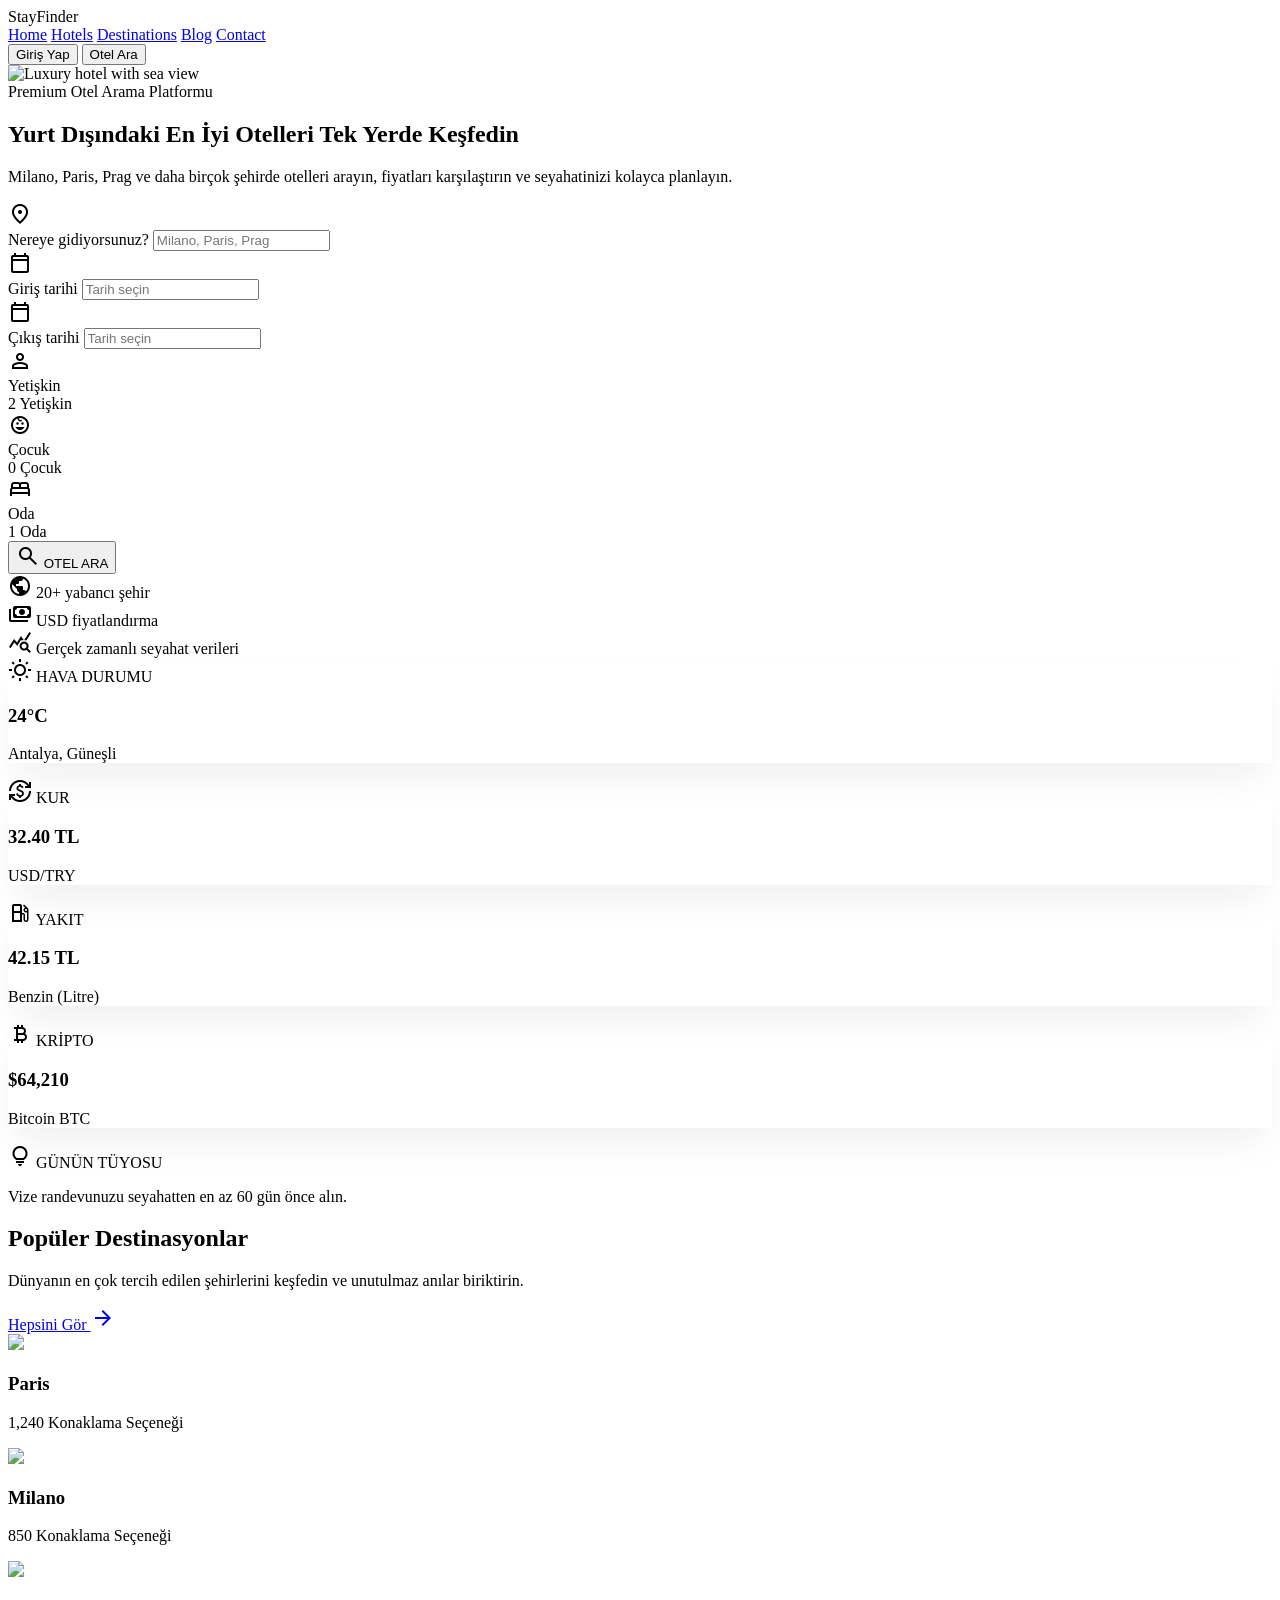
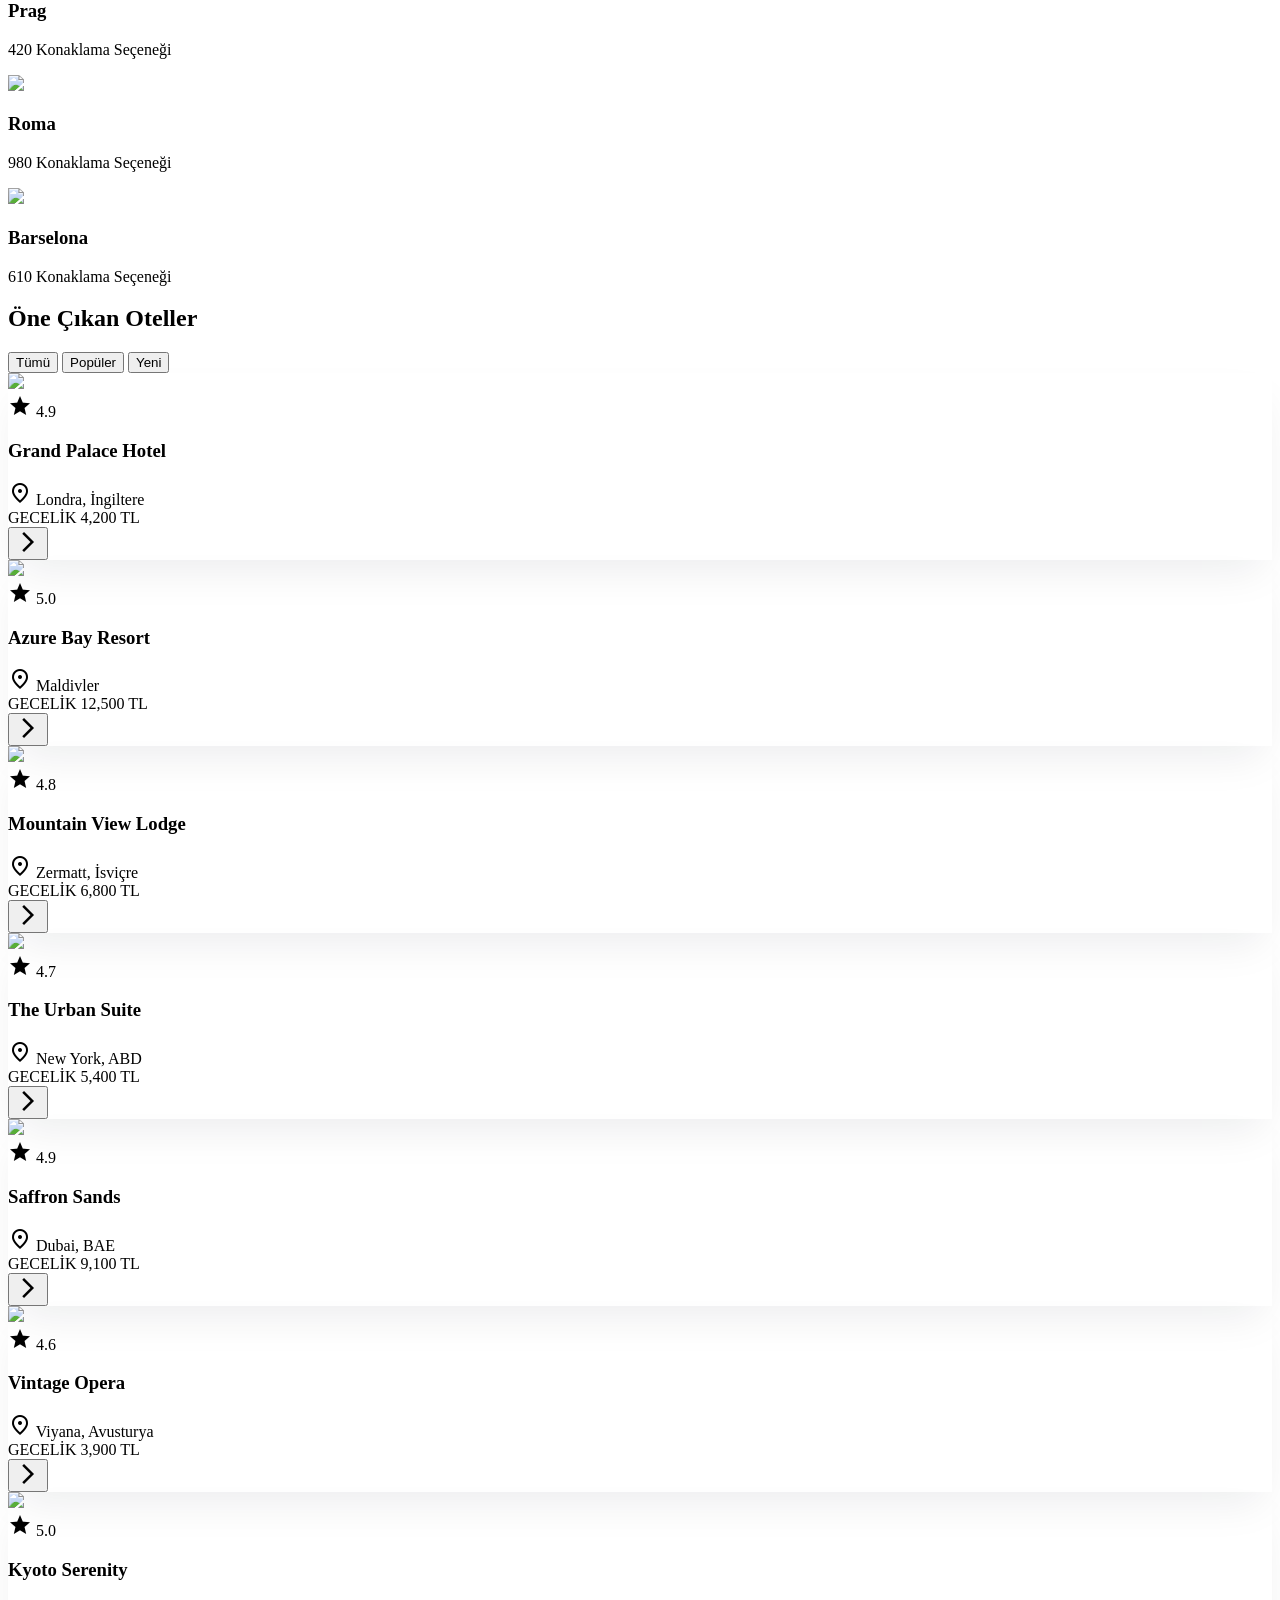
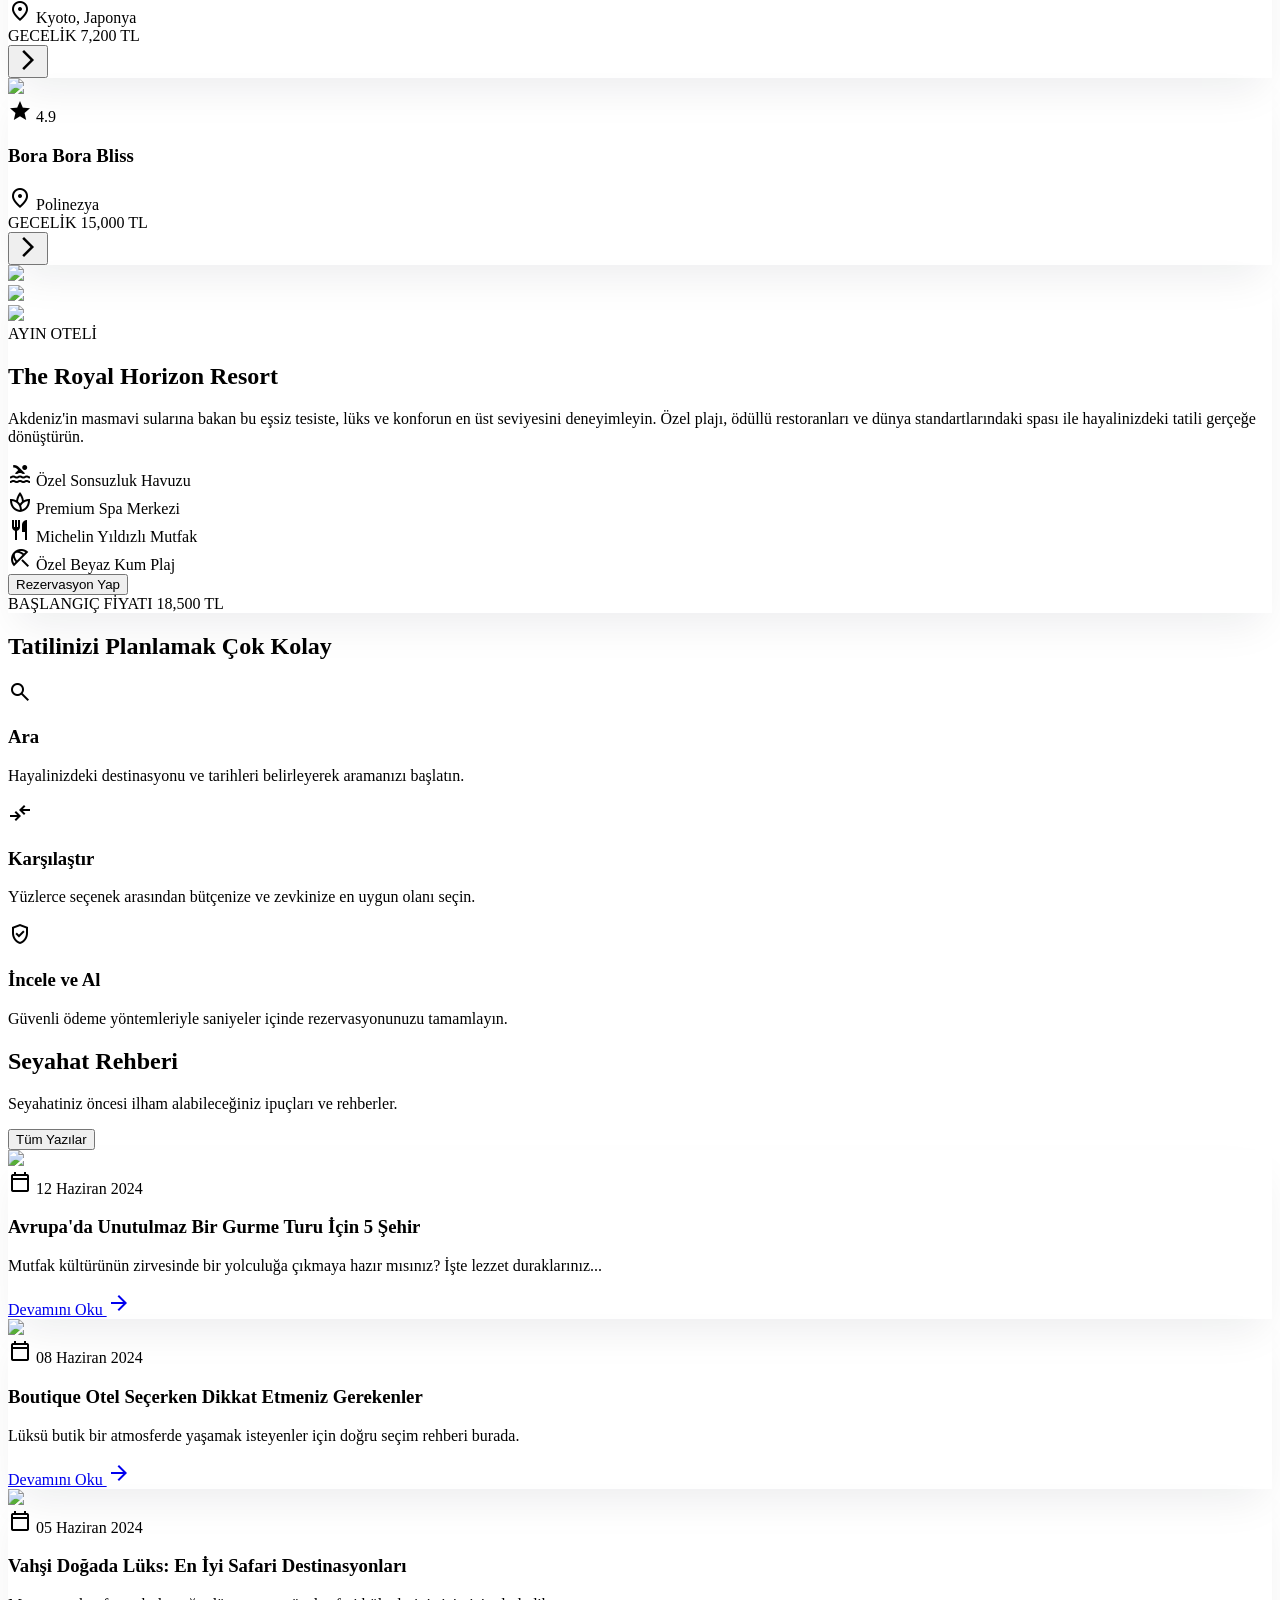
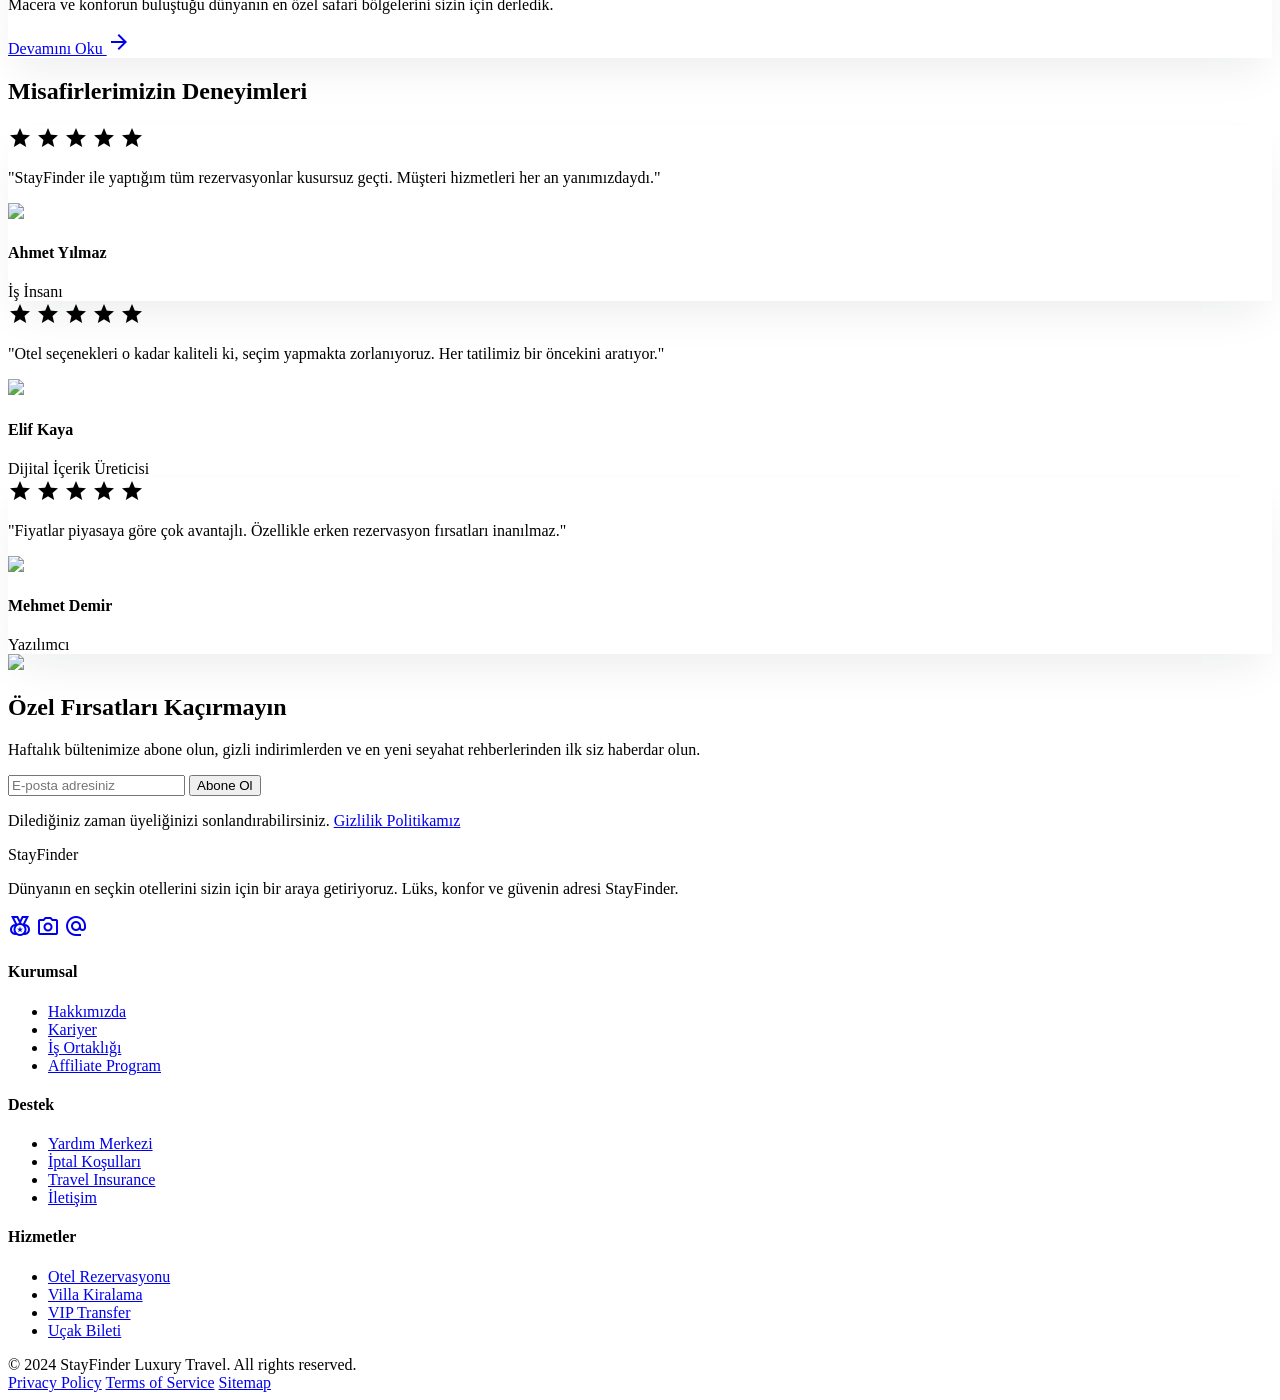
==== Travix/wwwroot/Thema/index.html @ 771cae57 "Otel Listeleme" ====
<!DOCTYPE html>

<html class="scroll-smooth" lang="tr"><head>
    <meta charset="utf-8"/>
    <meta content="width=device-width, initial-scale=1.0" name="viewport"/>
    <title>StayFinder | Lüks Seyahat ve Otel Rezervasyonu</title>
    <script src="https://cdn.tailwindcss.com?plugins=forms,container-queries"></script>
    <link href="https://fonts.googleapis.com/css2?family=Inter:wght@400;600;700&amp;family=Noto+Serif:wght@500;600;700&amp;display=swap" rel="stylesheet"/>
    <link href="https://fonts.googleapis.com/css2?family=Material+Symbols+Outlined:wght,FILL@100..700,0..1&amp;display=swap" rel="stylesheet"/>
    <link href="https://fonts.googleapis.com/css2?family=Material+Symbols+Outlined:wght,FILL@100..700,0..1&amp;display=swap" rel="stylesheet"/>
    <script id="tailwind-config">
        tailwind.config = {
            darkMode: "class",
            theme: {
                extend: {
                    "colors": {
                        "secondary-fixed-dim": "#ffb95f",
                        "on-error": "#ffffff",
                        "inverse-surface": "#303032",
                        "on-secondary-container": "#684000",
                        "tertiary-container": "#271901",
                        "on-primary-fixed": "#131b2e",
                        "on-error-container": "#93000a",
                        "surface-tint": "#565e74",
                        "on-primary-container": "#7c839b",
                        "on-secondary": "#ffffff",
                        "surface-container-high": "#eae7e9",
                        "secondary-container": "#fea619",
                        "secondary-fixed": "#ffddb8",
                        "inverse-primary": "#bec6e0",
                        "surface-container-lowest": "#ffffff",
                        "on-secondary-fixed": "#2a1700",
                        "on-tertiary-fixed-variant": "#574425",
                        "primary-container": "#131b2e",
                        "on-tertiary": "#ffffff",
                        "primary-fixed": "#dae2fd",
                        "on-tertiary-container": "#98805d",
                        "surface-bright": "#fcf8fa",
                        "secondary": "#855300",
                        "on-tertiary-fixed": "#271901",
                        "on-primary-fixed-variant": "#3f465c",
                        "background": "#fcf8fa",
                        "surface": "#fcf8fa",
                        "on-surface-variant": "#45464d",
                        "on-secondary-fixed-variant": "#653e00",
                        "on-background": "#1b1b1d",
                        "surface-container-low": "#f6f3f5",
                        "primary-fixed-dim": "#bec6e0",
                        "error": "#ba1a1a",
                        "surface-dim": "#dcd9db",
                        "outline-variant": "#c6c6cd",
                        "tertiary": "#000000",
                        "tertiary-fixed-dim": "#dec29a",
                        "surface-container": "#f0edef",
                        "error-container": "#ffdad6",
                        "surface-container-highest": "#e4e2e4",
                        "inverse-on-surface": "#f3f0f2",
                        "tertiary-fixed": "#fcdeb5",
                        "on-surface": "#1b1b1d",
                        "surface-variant": "#e4e2e4",
                        "primary": "#000000",
                        "outline": "#76777d",
                        "on-primary": "#ffffff"
                    },
                    "borderRadius": {
                        "DEFAULT": "0.25rem",
                        "lg": "0.5rem",
                        "xl": "0.75rem",
                        "full": "9999px"
                    },
                    "spacing": {
                        "xl": "80px",
                        "sm": "12px",
                        "lg": "48px",
                        "base": "8px",
                        "xs": "4px",
                        "gutter": "24px",
                        "md": "24px",
                        "container-max": "1280px"
                    },
                    "fontFamily": {
                        "body-md": ["Inter"],
                        "body-lg": ["Inter"],
                        "label-bold": ["Inter"],
                        "display-xl": ["Noto Serif"],
                        "body-sm": ["Inter"],
                        "headline-md": ["Noto Serif"],
                        "headline-lg": ["Noto Serif"]
                    }
                }
            }
        }
    </script>
    <style>
        .glass-panel {
            background: rgba(255, 255, 255, 0.75);
            backdrop-filter: blur(16px);
            border: 1px solid rgba(255, 255, 255, 0.3);
        }
        .hotel-card-shadow {
            box-shadow: 0 20px 40px -10px rgba(15, 23, 42, 0.08);
        }
        .hero-gradient {
            background: linear-gradient(to bottom, rgba(15, 23, 42, 0.6), rgba(15, 23, 42, 0.9));
        }
        .material-symbols-outlined {
            font-variation-settings: 'FILL' 0, 'wght' 400, 'GRAD' 0, 'opsz' 24;
        }
    </style>
</head>
<body class="bg-background font-body-md text-on-background">
<!-- 1. Header (Shared Component: TopNavBar) -->
<header class="fixed top-0 w-full z-50 border-b border-white/20 bg-white/70 backdrop-blur-md shadow-sm">
    <div class="max-w-7xl mx-auto px-8 flex justify-between items-center h-20">
        <div class="text-2xl font-bold tracking-tighter text-slate-900 font-display-xl">StayFinder</div>
        <nav class="hidden md:flex items-center space-x-8 font-noto-serif font-medium tracking-tight">
            <a class="text-slate-900 border-b-2 border-secondary pb-1 hover:text-secondary-container transition-colors" href="#">Home</a>
            <a class="text-slate-600 hover:text-secondary-container transition-colors" href="#">Hotels</a>
            <a class="text-slate-600 hover:text-secondary-container transition-colors" href="#">Destinations</a>
            <a class="text-slate-600 hover:text-secondary-container transition-colors" href="#">Blog</a>
            <a class="text-slate-600 hover:text-secondary-container transition-colors" href="#">Contact</a>
        </nav>
        <div class="flex items-center space-x-4">
            <button class="text-slate-900 font-label-bold px-4 py-2 hover:bg-slate-100 rounded-lg transition-colors">Giriş Yap</button>
            <button class="bg-primary text-on-primary px-6 py-3 rounded-lg font-label-bold scale-95 transition-transform duration-200 hover:scale-100">Otel Ara</button>
        </div>
    </div>
</header>
<!-- 2. Hero Section -->
<section class="relative min-h-[720px] w-full flex items-center pt-32 pb-20 overflow-hidden">
    <!-- Background with Gradient Overlay -->
    <div class="absolute inset-0 z-0">
        <img alt="Luxury hotel with sea view" class="w-full h-full object-cover" src="https://lh3.googleusercontent.com/aida-public/[base64]"/>
        <div class="absolute inset-0 bg-gradient-to-r from-black/60 via-black/40 to-transparent"></div>
    </div>
    <div class="relative z-10 max-w-7xl mx-auto px-8 w-full">
        <div class="max-w-3xl text-left">
            <!-- Top Tag -->
            <span class="inline-block bg-secondary-container/90 text-white px-4 py-1.5 rounded-full text-xs font-label-bold uppercase tracking-wider mb-6 backdrop-blur-sm">
                Premium Otel Arama Platformu
            </span>
            <!-- Main Heading -->
            <h1 class="font-display-xl text-white text-5xl md:text-7xl mb-6 leading-tight font-bold">
                Yurt Dışındaki En İyi Otelleri Tek Yerde Keşfedin
            </h1>
            <!-- Subtitle -->
            <p class="text-body-lg text-slate-100 mb-12 max-w-2xl leading-relaxed">
                Milano, Paris, Prag ve daha birçok şehirde otelleri arayın, fiyatları karşılaştırın ve seyahatinizi kolayca planlayın.
            </p>
            <!-- Redesigned Search Bar -->
            <div class="w-full max-w-[1040px] bg-white rounded-[24px] shadow-lg p-6 mb-8">
                <!-- Row 1 -->
                <div class="grid grid-cols-1 md:grid-cols-3 gap-4 mb-4">
                    <div class="flex items-center p-4 bg-slate-50 rounded-2xl border border-slate-100">
                        <span class="material-symbols-outlined text-slate-400 mr-3">location_on</span>
                        <div class="flex-1">
                            <label class="block text-[10px] uppercase tracking-widest text-slate-500 font-bold mb-1">Nereye gidiyorsunuz?</label>
                            <input class="w-full bg-transparent border-none p-0 text-slate-900 font-semibold focus:ring-0 placeholder:text-slate-400 text-sm" placeholder="Milano, Paris, Prag" type="text"/>
                        </div>
                    </div>
                    <div class="flex items-center p-4 bg-slate-50 rounded-2xl border border-slate-100">
                        <span class="material-symbols-outlined text-slate-400 mr-3">calendar_today</span>
                        <div class="flex-1">
                            <label class="block text-[10px] uppercase tracking-widest text-slate-500 font-bold mb-1">Giriş tarihi</label>
                            <input class="w-full bg-transparent border-none p-0 text-slate-900 font-semibold focus:ring-0 placeholder:text-slate-400 text-sm" placeholder="Tarih seçin" type="text"/>
                        </div>
                    </div>
                    <div class="flex items-center p-4 bg-slate-50 rounded-2xl border border-slate-100">
                        <span class="material-symbols-outlined text-slate-400 mr-3">calendar_today</span>
                        <div class="flex-1">
                            <label class="block text-[10px] uppercase tracking-widest text-slate-500 font-bold mb-1">Çıkış tarihi</label>
                            <input class="w-full bg-transparent border-none p-0 text-slate-900 font-semibold focus:ring-0 placeholder:text-slate-400 text-sm" placeholder="Tarih seçin" type="text"/>
                        </div>
                    </div>
                </div>
                <!-- Row 2 -->
                <div class="grid grid-cols-1 sm:grid-cols-2 md:grid-cols-4 gap-4">
                    <div class="flex items-center p-4 bg-slate-50 rounded-2xl border border-slate-100">
                        <span class="material-symbols-outlined text-slate-400 mr-3">person</span>
                        <div class="flex-1">
                            <label class="block text-[10px] uppercase tracking-widest text-slate-500 font-bold mb-1">Yetişkin</label>
                            <div class="text-slate-900 font-semibold text-sm">2 Yetişkin</div>
                        </div>
                    </div>
                    <div class="flex items-center p-4 bg-slate-50 rounded-2xl border border-slate-100">
                        <span class="material-symbols-outlined text-slate-400 mr-3">child_care</span>
                        <div class="flex-1">
                            <label class="block text-[10px] uppercase tracking-widest text-slate-500 font-bold mb-1">Çocuk</label>
                            <div class="text-slate-900 font-semibold text-sm">0 Çocuk</div>
                        </div>
                    </div>
                    <div class="flex items-center p-4 bg-slate-50 rounded-2xl border border-slate-100">
                        <span class="material-symbols-outlined text-slate-400 mr-3">bed</span>
                        <div class="flex-1">
                            <label class="block text-[10px] uppercase tracking-widest text-slate-500 font-bold mb-1">Oda</label>
                            <div class="text-slate-900 font-semibold text-sm">1 Oda</div>
                        </div>
                    </div>
                    <button class="bg-secondary-container text-white p-4 rounded-2xl font-bold hover:bg-secondary transition-all flex items-center justify-center shadow-md h-full">
                        <span class="material-symbols-outlined mr-2">search</span>
                        OTEL ARA
                    </button>
                </div>
            </div>
            <!-- Trust Elements -->
            <div class="flex flex-wrap gap-8">
                <div class="flex items-center text-white/90">
                    <span class="material-symbols-outlined text-secondary-container mr-2 text-xl">public</span>
                    <span class="text-sm font-medium">20+ yabancı şehir</span>
                </div>
                <div class="flex items-center text-white/90">
                    <span class="material-symbols-outlined text-secondary-container mr-2 text-xl">payments</span>
                    <span class="text-sm font-medium">USD fiyatlandırma</span>
                </div>
                <div class="flex items-center text-white/90">
                    <span class="material-symbols-outlined text-secondary-container mr-2 text-xl">query_stats</span>
                    <span class="text-sm font-medium">Gerçek zamanlı seyahat verileri</span>
                </div>
            </div>
        </div>
    </div>
</section>
<!-- 3. Canlı Seyahat Paneli -->
<section class="py-lg max-w-7xl mx-auto px-8">
    <div class="grid grid-cols-1 md:grid-cols-5 gap-gutter">
        <!-- Weather -->
        <div class="bg-white p-6 rounded-2xl hotel-card-shadow flex flex-col justify-between border border-slate-100">
            <div class="flex justify-between items-start">
                <span class="material-symbols-outlined text-secondary-container text-3xl">wb_sunny</span>
                <span class="text-xs font-bold text-slate-400">HAVA DURUMU</span>
            </div>
            <div>
                <h3 class="text-headline-md font-headline-md mt-4">24°C</h3>
                <p class="text-body-sm text-slate-600">Antalya, Güneşli</p>
            </div>
        </div>
        <!-- Currency -->
        <div class="bg-white p-6 rounded-2xl hotel-card-shadow flex flex-col justify-between border border-slate-100">
            <div class="flex justify-between items-start">
                <span class="material-symbols-outlined text-green-500 text-3xl">currency_exchange</span>
                <span class="text-xs font-bold text-slate-400">KUR</span>
            </div>
            <div>
                <h3 class="text-headline-md font-headline-md mt-4">32.40 TL</h3>
                <p class="text-body-sm text-slate-600">USD/TRY</p>
            </div>
        </div>
        <!-- Fuel -->
        <div class="bg-white p-6 rounded-2xl hotel-card-shadow flex flex-col justify-between border border-slate-100">
            <div class="flex justify-between items-start">
                <span class="material-symbols-outlined text-red-400 text-3xl">local_gas_station</span>
                <span class="text-xs font-bold text-slate-400">YAKIT</span>
            </div>
            <div>
                <h3 class="text-headline-md font-headline-md mt-4">42.15 TL</h3>
                <p class="text-body-sm text-slate-600">Benzin (Litre)</p>
            </div>
        </div>
        <!-- Crypto -->
        <div class="bg-white p-6 rounded-2xl hotel-card-shadow flex flex-col justify-between border border-slate-100">
            <div class="flex justify-between items-start">
                <span class="material-symbols-outlined text-amber-500 text-3xl" style="font-variation-settings: 'FILL' 1;">currency_bitcoin</span>
                <span class="text-xs font-bold text-slate-400">KRİPTO</span>
            </div>
            <div>
                <h3 class="text-headline-md font-headline-md mt-4">$64,210</h3>
                <p class="text-body-sm text-slate-600">Bitcoin BTC</p>
            </div>
        </div>
        <!-- Travel Tip -->
        <div class="bg-primary text-white p-6 rounded-2xl shadow-xl flex flex-col justify-between">
            <div class="flex justify-between items-start">
                <span class="material-symbols-outlined text-secondary-container text-3xl">lightbulb</span>
                <span class="text-xs font-bold text-slate-400">GÜNÜN TÜYOSU</span>
            </div>
            <p class="text-body-sm font-medium mt-4">Vize randevunuzu seyahatten en az 60 gün önce alın.</p>
        </div>
    </div>
</section>
<!-- 4. Popüler Destinasyonlar (Bento Grid Style) -->
<section class="py-xl max-w-7xl mx-auto px-8">
    <div class="flex justify-between items-end mb-lg">
        <div>
            <h2 class="text-headline-lg font-headline-lg text-slate-900">Popüler Destinasyonlar</h2>
            <p class="text-body-lg text-slate-500 max-w-xl mt-4">Dünyanın en çok tercih edilen şehirlerini keşfedin ve unutulmaz anılar biriktirin.</p>
        </div>
        <a class="text-secondary-container font-label-bold flex items-center group" href="#">
            Hepsini Gör <span class="material-symbols-outlined ml-1 group-hover:translate-x-1 transition-transform">arrow_forward</span>
        </a>
    </div>
    <div class="grid grid-cols-1 md:grid-cols-3 gap-gutter h-[600px]">
        <div class="md:col-span-2 relative rounded-3xl overflow-hidden group">
            <img class="w-full h-full object-cover transition-transform duration-700 group-hover:scale-110" data-alt="The Eiffel Tower in Paris at dawn, surrounded by elegant Haussmann architecture and a clear blue sky. The lighting is soft and ethereal, emphasizing the city's romantic charm. A minimalist and clean visual style with high-end Parisian aesthetics." src="https://lh3.googleusercontent.com/aida-public/[base64]"/>
            <div class="absolute inset-0 bg-gradient-to-t from-black/80 to-transparent"></div>
            <div class="absolute bottom-8 left-8 text-white">
                <h3 class="text-headline-md font-headline-md">Paris</h3>
                <p class="text-body-sm opacity-80">1,240 Konaklama Seçeneği</p>
            </div>
        </div>
        <div class="relative rounded-3xl overflow-hidden group">
            <img class="w-full h-full object-cover transition-transform duration-700 group-hover:scale-110" data-alt="Milan's Duomo di Milano square with high-fashion shoppers and classic Italian architecture. The mood is vibrant and sophisticated, reflecting European luxury. Clear daylight with sharp shadows and a clean, high-contrast aesthetic." src="https://lh3.googleusercontent.com/aida-public/[base64]"/>
            <div class="absolute inset-0 bg-gradient-to-t from-black/80 to-transparent"></div>
            <div class="absolute bottom-8 left-8 text-white">
                <h3 class="text-headline-md font-headline-md">Milano</h3>
                <p class="text-body-sm opacity-80">850 Konaklama Seçeneği</p>
            </div>
        </div>
        <div class="relative rounded-3xl overflow-hidden group">
            <img class="w-full h-full object-cover transition-transform duration-700 group-hover:scale-110" data-alt="Scenic Prague skyline with its historic bridges over the river at dusk. The city is illuminated with warm orange streetlights against a deep twilight blue sky. A magical and historical atmosphere with a premium travel photography look." src="https://lh3.googleusercontent.com/aida-public/[base64]"/>
            <div class="absolute inset-0 bg-gradient-to-t from-black/80 to-transparent"></div>
            <div class="absolute bottom-8 left-8 text-white">
                <h3 class="text-headline-md font-headline-md">Prag</h3>
                <p class="text-body-sm opacity-80">420 Konaklama Seçeneği</p>
            </div>
        </div>
        <div class="relative rounded-3xl overflow-hidden group">
            <img class="w-full h-full object-cover transition-transform duration-700 group-hover:scale-110" data-alt="The Colosseum in Rome during a sunny afternoon, with vintage vespas in the foreground. A bright, warm, and historical setting that captures the essence of an Italian summer. The style is professional, high-end travel journalism." src="https://lh3.googleusercontent.com/aida-public/[base64]"/>
            <div class="absolute inset-0 bg-gradient-to-t from-black/80 to-transparent"></div>
            <div class="absolute bottom-8 left-8 text-white">
                <h3 class="text-headline-md font-headline-md">Roma</h3>
                <p class="text-body-sm opacity-80">980 Konaklama Seçeneği</p>
            </div>
        </div>
        <div class="relative rounded-3xl overflow-hidden group">
            <img class="w-full h-full object-cover transition-transform duration-700 group-hover:scale-110" data-alt="The vibrant streets of Barcelona with Sagrada Familia in the distance. The scene is full of Mediterranean light and architectural detail. Modern SaaS travel UI aesthetic with bright colors and clean lines." src="https://lh3.googleusercontent.com/aida-public/[base64]"/>
            <div class="absolute inset-0 bg-gradient-to-t from-black/80 to-transparent"></div>
            <div class="absolute bottom-8 left-8 text-white">
                <h3 class="text-headline-md font-headline-md">Barselona</h3>
                <p class="text-body-sm opacity-80">610 Konaklama Seçeneği</p>
            </div>
        </div>
    </div>
</section>
<!-- 5. Öne Çıkan Oteller -->
<section class="py-xl bg-surface-container-low">
    <div class="max-w-7xl mx-auto px-8">
        <div class="text-center mb-lg">
            <h2 class="text-headline-lg font-headline-lg text-slate-900">Öne Çıkan Oteller</h2>
            <div class="flex justify-center mt-6 space-x-2">
                <button class="px-6 py-2 rounded-full bg-primary text-white font-label-bold">Tümü</button>
                <button class="px-6 py-2 rounded-full bg-white text-slate-600 font-label-bold hover:bg-slate-50 transition-colors">Popüler</button>
                <button class="px-6 py-2 rounded-full bg-white text-slate-600 font-label-bold hover:bg-slate-50 transition-colors">Yeni</button>
            </div>
        </div>
        <div class="grid grid-cols-1 md:grid-cols-4 gap-gutter">
            <!-- Hotel Card 1-8 logic -->
            <script>
                const hotelData = [
                    { name: "Grand Palace Hotel", location: "Londra, İngiltere", price: "4,200 TL", rating: "4.9", img: "https://images.unsplash.com/photo-1566073771259-6a8506099945?auto=format&fit=crop&q=80&w=800" },
                    { name: "Azure Bay Resort", location: "Maldivler", price: "12,500 TL", rating: "5.0", img: "https://images.unsplash.com/photo-1540541338287-41700207dee6?auto=format&fit=crop&q=80&w=800" },
                    { name: "Mountain View Lodge", location: "Zermatt, İsviçre", price: "6,800 TL", rating: "4.8", img: "https://images.unsplash.com/photo-1502784444187-359ac186c5bb?auto=format&fit=crop&q=80&w=800" },
                    { name: "The Urban Suite", location: "New York, ABD", price: "5,400 TL", rating: "4.7", img: "https://images.unsplash.com/photo-1582719478250-c89cae4dc85b?auto=format&fit=crop&q=80&w=800" },
                    { name: "Saffron Sands", location: "Dubai, BAE", price: "9,100 TL", rating: "4.9", img: "https://images.unsplash.com/photo-1596436805366-505963e0094b?auto=format&fit=crop&q=80&w=800" },
                    { name: "Vintage Opera", location: "Viyana, Avusturya", price: "3,900 TL", rating: "4.6", img: "https://images.unsplash.com/photo-1551882547-ff43c638f614?auto=format&fit=crop&q=80&w=800" },
                    { name: "Kyoto Serenity", location: "Kyoto, Japonya", price: "7,200 TL", rating: "5.0", img: "https://images.unsplash.com/photo-1493976040374-85c8e12f0c0e?auto=format&fit=crop&q=80&w=800" },
                    { name: "Bora Bora Bliss", location: "Polinezya", price: "15,000 TL", rating: "4.9", img: "https://images.unsplash.com/photo-1506929199175-6093399a914a?auto=format&fit=crop&q=80&w=800" }
                ];

                hotelData.forEach(hotel => {
                    document.write(`
                            <div class="bg-white rounded-2xl overflow-hidden hotel-card-shadow group border border-slate-100 flex flex-col h-full">
                                <div class="relative h-64 overflow-hidden">
                                    <img src="${hotel.img}" class="w-full h-full object-cover transition-transform duration-500 group-hover:scale-105" data-alt="A luxurious hotel exterior or room with a sophisticated design, warm lighting, and a serene mood. The image reflects high-end hospitality with elegant textures and a modern yet classic aesthetic. Colors are centered around navy, gold, and cream." />
                                    <div class="absolute top-4 right-4 bg-white/90 backdrop-blur px-3 py-1 rounded-full text-xs font-bold flex items-center shadow-sm">
                                        <span class="material-symbols-outlined text-secondary-container text-sm mr-1" style="font-variation-settings: 'FILL' 1;">star</span>
                                        ${hotel.rating}
                                    </div>
                                </div>
                                <div class="p-6 flex flex-col flex-grow">
                                    <h3 class="text-headline-md font-headline-md text-slate-900 mb-1">${hotel.name}</h3>
                                    <div class="flex items-center text-slate-500 text-body-sm mb-4">
                                        <span class="material-symbols-outlined text-sm mr-1">location_on</span>
                                        ${hotel.location}
                                    </div>
                                    <div class="mt-auto pt-4 border-t border-slate-100 flex justify-between items-center">
                                        <div>
                                            <span class="text-xs font-bold text-slate-400 block uppercase tracking-tight">GECELİK</span>
                                            <span class="text-headline-md font-headline-md text-secondary">${hotel.price}</span>
                                        </div>
                                        <button class="bg-primary text-white p-3 rounded-xl hover:bg-slate-800 transition-colors">
                                            <span class="material-symbols-outlined">arrow_forward_ios</span>
                                        </button>
                                    </div>
                                </div>
                            </div>
                        `);
                });
            </script>
        </div>
    </div>
</section>
<!-- 6. Otel Detay Önizleme (Split Section) -->
<section class="py-xl max-w-7xl mx-auto px-8">
    <div class="bg-white rounded-[40px] overflow-hidden flex flex-col md:flex-row hotel-card-shadow min-h-[600px] border border-slate-100">
        <div class="md:w-1/2 relative">
            <img class="w-full h-full object-cover" data-alt="Large-scale image of The Royal Horizon Resort highlighting its majestic architecture and stunning landscape. The lighting is dramatic, showcasing the resort's premium features against a beautiful natural backdrop. Elegant and inspiring travel photography." src="https://lh3.googleusercontent.com/aida-public/[base64]"/>
            <div class="absolute inset-0 bg-black/20"></div>
            <div class="absolute bottom-8 left-8 flex space-x-4">
                <div class="w-20 h-20 rounded-2xl border-2 border-white overflow-hidden shadow-lg">
                    <img class="w-full h-full object-cover" data-alt="Close up detail of a luxury hotel suite with premium bedding and elegant interior design." src="https://lh3.googleusercontent.com/aida-public/[base64]"/>
                </div>
                <div class="w-20 h-20 rounded-2xl border-2 border-white overflow-hidden shadow-lg">
                    <img class="w-full h-full object-cover" data-alt="Luxury hotel spa interior with soft lighting and high-end relaxation amenities." src="https://lh3.googleusercontent.com/aida-public/[base64]"/>
                </div>
            </div>
        </div>
        <div class="md:w-1/2 p-lg flex flex-col justify-center">
            <span class="inline-block bg-secondary-fixed text-secondary font-label-bold px-4 py-1 rounded-full text-xs mb-6 w-fit uppercase">AYIN OTELİ</span>
            <h2 class="text-display-xl font-display-xl text-slate-900 mb-6">The Royal Horizon Resort</h2>
            <p class="text-body-lg text-slate-600 mb-8 leading-relaxed">
                Akdeniz'in masmavi sularına bakan bu eşsiz tesiste, lüks ve konforun en üst seviyesini deneyimleyin. Özel plajı, ödüllü restoranları ve dünya standartlarındaki spası ile hayalinizdeki tatili gerçeğe dönüştürün.
            </p>
            <div class="grid grid-cols-2 gap-6 mb-10">
                <div class="flex items-center space-x-3">
                    <span class="material-symbols-outlined text-secondary-container">pool</span>
                    <span class="text-body-md font-semibold">Özel Sonsuzluk Havuzu</span>
                </div>
                <div class="flex items-center space-x-3">
                    <span class="material-symbols-outlined text-secondary-container">spa</span>
                    <span class="text-body-md font-semibold">Premium Spa Merkezi</span>
                </div>
                <div class="flex items-center space-x-3">
                    <span class="material-symbols-outlined text-secondary-container">restaurant</span>
                    <span class="text-body-md font-semibold">Michelin Yıldızlı Mutfak</span>
                </div>
                <div class="flex items-center space-x-3">
                    <span class="material-symbols-outlined text-secondary-container">beach_access</span>
                    <span class="text-body-md font-semibold">Özel Beyaz Kum Plaj</span>
                </div>
            </div>
            <div class="flex items-center space-x-6">
                <button class="bg-primary text-white px-10 py-5 rounded-2xl font-label-bold hover:scale-105 transition-all shadow-xl">Rezervasyon Yap</button>
                <div class="text-slate-900">
                    <span class="block text-xs font-bold text-slate-400 uppercase">BAŞLANGIÇ FİYATI</span>
                    <span class="text-headline-lg font-headline-lg">18,500 TL</span>
                </div>
            </div>
        </div>
    </div>
</section>
<!-- 7. Nasıl Çalışır -->
<section class="py-xl bg-white">
    <div class="max-w-7xl mx-auto px-8 text-center">
        <h2 class="text-headline-lg font-headline-lg text-slate-900 mb-lg">Tatilinizi Planlamak Çok Kolay</h2>
        <div class="grid grid-cols-1 md:grid-cols-3 gap-16 relative">
            <!-- Connector lines for desktop -->
            <div class="hidden md:block absolute top-1/3 left-1/4 right-1/4 h-px border-t-2 border-dashed border-slate-200 -z-0"></div>
            <div class="relative z-10 flex flex-col items-center">
                <div class="w-24 h-24 bg-surface-container-high rounded-[32px] flex items-center justify-center mb-8 shadow-inner">
                    <span class="material-symbols-outlined text-primary text-4xl">search</span>
                </div>
                <h3 class="text-headline-md font-headline-md mb-4">Ara</h3>
                <p class="text-body-md text-slate-500">Hayalinizdeki destinasyonu ve tarihleri belirleyerek aramanızı başlatın.</p>
            </div>
            <div class="relative z-10 flex flex-col items-center">
                <div class="w-24 h-24 bg-secondary-container rounded-[32px] flex items-center justify-center mb-8 shadow-xl">
                    <span class="material-symbols-outlined text-white text-4xl">compare_arrows</span>
                </div>
                <h3 class="text-headline-md font-headline-md mb-4">Karşılaştır</h3>
                <p class="text-body-md text-slate-500">Yüzlerce seçenek arasından bütçenize ve zevkinize en uygun olanı seçin.</p>
            </div>
            <div class="relative z-10 flex flex-col items-center">
                <div class="w-24 h-24 bg-surface-container-high rounded-[32px] flex items-center justify-center mb-8 shadow-inner">
                    <span class="material-symbols-outlined text-primary text-4xl">verified_user</span>
                </div>
                <h3 class="text-headline-md font-headline-md mb-4">İncele ve Al</h3>
                <p class="text-body-md text-slate-500">Güvenli ödeme yöntemleriyle saniyeler içinde rezervasyonunuzu tamamlayın.</p>
            </div>
        </div>
    </div>
</section>
<!-- 8. Blog -->
<section class="py-xl bg-surface-container-low">
    <div class="max-w-7xl mx-auto px-8">
        <div class="flex justify-between items-end mb-lg">
            <div>
                <h2 class="text-headline-lg font-headline-lg text-slate-900">Seyahat Rehberi</h2>
                <p class="text-body-lg text-slate-500 mt-2">Seyahatiniz öncesi ilham alabileceğiniz ipuçları ve rehberler.</p>
            </div>
            <button class="bg-white text-primary font-label-bold px-6 py-3 rounded-xl border border-slate-200 hover:bg-slate-50 transition-colors">Tüm Yazılar</button>
        </div>
        <div class="grid grid-cols-1 md:grid-cols-3 gap-gutter">
            <article class="bg-white rounded-3xl overflow-hidden hotel-card-shadow group">
                <div class="h-64 overflow-hidden">
                    <img class="w-full h-full object-cover transition-transform duration-700 group-hover:scale-105" data-alt="A detailed flat lay of travel essentials: a vintage camera, a physical map of Italy, high-end sunglasses, and a travel journal. The composition is clean and minimalist, set against a light background with soft, natural light." src="https://lh3.googleusercontent.com/aida-public/[base64]"/>
                </div>
                <div class="p-8">
                    <div class="flex items-center text-xs font-bold text-secondary-container mb-4 uppercase tracking-widest">
                        <span class="material-symbols-outlined text-sm mr-2">calendar_today</span> 12 Haziran 2024
                    </div>
                    <h3 class="text-headline-md font-headline-md mb-4 leading-tight group-hover:text-secondary-container transition-colors">Avrupa'da Unutulmaz Bir Gurme Turu İçin 5 Şehir</h3>
                    <p class="text-body-sm text-slate-500 mb-6 line-clamp-3">Mutfak kültürünün zirvesinde bir yolculuğa çıkmaya hazır mısınız? İşte lezzet duraklarınız...</p>
                    <a class="font-label-bold text-primary flex items-center" href="#">Devamını Oku <span class="material-symbols-outlined ml-1 text-sm">arrow_forward</span></a>
                </div>
            </article>
            <article class="bg-white rounded-3xl overflow-hidden hotel-card-shadow group">
                <div class="h-64 overflow-hidden">
                    <img class="w-full h-full object-cover transition-transform duration-700 group-hover:scale-105" data-alt="A minimalist photograph of a luxury boutique hotel lobby in Scandinavia. The design is sleek with natural wood elements, muted grey tones, and soft lighting. A peaceful and modern high-end travel aesthetic." src="https://lh3.googleusercontent.com/aida-public/[base64]"/>
                </div>
                <div class="p-8">
                    <div class="flex items-center text-xs font-bold text-secondary-container mb-4 uppercase tracking-widest">
                        <span class="material-symbols-outlined text-sm mr-2">calendar_today</span> 08 Haziran 2024
                    </div>
                    <h3 class="text-headline-md font-headline-md mb-4 leading-tight group-hover:text-secondary-container transition-colors">Boutique Otel Seçerken Dikkat Etmeniz Gerekenler</h3>
                    <p class="text-body-sm text-slate-500 mb-6 line-clamp-3">Lüksü butik bir atmosferde yaşamak isteyenler için doğru seçim rehberi burada.</p>
                    <a class="font-label-bold text-primary flex items-center" href="#">Devamını Oku <span class="material-symbols-outlined ml-1 text-sm">arrow_forward</span></a>
                </div>
            </article>
            <article class="bg-white rounded-3xl overflow-hidden hotel-card-shadow group">
                <div class="h-64 overflow-hidden">
                    <img class="w-full h-full object-cover transition-transform duration-700 group-hover:scale-105" data-alt="Action-packed shot of someone hiking through a lush tropical jungle with misty mountains in the background. The atmosphere is adventurous and vibrant, emphasizing nature and exploration in a high-end photography style." src="https://lh3.googleusercontent.com/aida-public/[base64]"/>
                </div>
                <div class="p-8">
                    <div class="flex items-center text-xs font-bold text-secondary-container mb-4 uppercase tracking-widest">
                        <span class="material-symbols-outlined text-sm mr-2">calendar_today</span> 05 Haziran 2024
                    </div>
                    <h3 class="text-headline-md font-headline-md mb-4 leading-tight group-hover:text-secondary-container transition-colors">Vahşi Doğada Lüks: En İyi Safari Destinasyonları</h3>
                    <p class="text-body-sm text-slate-500 mb-6 line-clamp-3">Macera ve konforun buluştuğu dünyanın en özel safari bölgelerini sizin için derledik.</p>
                    <a class="font-label-bold text-primary flex items-center" href="#">Devamını Oku <span class="material-symbols-outlined ml-1 text-sm">arrow_forward</span></a>
                </div>
            </article>
        </div>
    </div>
</section>
<!-- 9. Kullanıcı Yorumları -->
<section class="py-xl bg-white overflow-hidden relative">
    <!-- Abstract background shape -->
    <div class="absolute -right-20 top-0 w-96 h-96 bg-secondary-fixed/30 rounded-full blur-3xl -z-0"></div>
    <div class="max-w-7xl mx-auto px-8 relative z-10 text-center">
        <h2 class="text-headline-lg font-headline-lg text-slate-900 mb-lg">Misafirlerimizin Deneyimleri</h2>
        <div class="grid grid-cols-1 md:grid-cols-3 gap-gutter">
            <div class="bg-white p-10 rounded-[32px] hotel-card-shadow border border-slate-50 text-left">
                <div class="flex text-secondary-container mb-6">
                    <span class="material-symbols-outlined" style="font-variation-settings: 'FILL' 1;">star</span>
                    <span class="material-symbols-outlined" style="font-variation-settings: 'FILL' 1;">star</span>
                    <span class="material-symbols-outlined" style="font-variation-settings: 'FILL' 1;">star</span>
                    <span class="material-symbols-outlined" style="font-variation-settings: 'FILL' 1;">star</span>
                    <span class="material-symbols-outlined" style="font-variation-settings: 'FILL' 1;">star</span>
                </div>
                <p class="text-body-lg text-slate-700 italic mb-10 leading-relaxed">"StayFinder ile yaptığım tüm rezervasyonlar kusursuz geçti. Müşteri hizmetleri her an yanımızdaydı."</p>
                <div class="flex items-center">
                    <img class="w-14 h-14 rounded-full object-cover border-2 border-white shadow-md mr-4" data-alt="Portrait of a professional man in his 40s with a confident and friendly smile, set against a clean modern background." src="https://lh3.googleusercontent.com/aida-public/[base64]"/>
                    <div>
                        <h4 class="font-label-bold text-slate-900">Ahmet Yılmaz</h4>
                        <span class="text-body-sm text-slate-400">İş İnsanı</span>
                    </div>
                </div>
            </div>
            <div class="bg-primary text-white p-10 rounded-[32px] shadow-2xl text-left scale-105 z-10">
                <div class="flex text-secondary-container mb-6">
                    <span class="material-symbols-outlined" style="font-variation-settings: 'FILL' 1;">star</span>
                    <span class="material-symbols-outlined" style="font-variation-settings: 'FILL' 1;">star</span>
                    <span class="material-symbols-outlined" style="font-variation-settings: 'FILL' 1;">star</span>
                    <span class="material-symbols-outlined" style="font-variation-settings: 'FILL' 1;">star</span>
                    <span class="material-symbols-outlined" style="font-variation-settings: 'FILL' 1;">star</span>
                </div>
                <p class="text-body-lg text-white/90 italic mb-10 leading-relaxed">"Otel seçenekleri o kadar kaliteli ki, seçim yapmakta zorlanıyoruz. Her tatilimiz bir öncekini aratıyor."</p>
                <div class="flex items-center">
                    <img class="w-14 h-14 rounded-full object-cover border-2 border-slate-700 shadow-md mr-4" data-alt="Portrait of a cheerful young woman with a warm and expressive face, styled with modern aesthetics and soft lighting." src="https://lh3.googleusercontent.com/aida-public/[base64]"/>
                    <div>
                        <h4 class="font-label-bold">Elif Kaya</h4>
                        <span class="text-body-sm text-slate-400">Dijital İçerik Üreticisi</span>
                    </div>
                </div>
            </div>
            <div class="bg-white p-10 rounded-[32px] hotel-card-shadow border border-slate-50 text-left">
                <div class="flex text-secondary-container mb-6">
                    <span class="material-symbols-outlined" style="font-variation-settings: 'FILL' 1;">star</span>
                    <span class="material-symbols-outlined" style="font-variation-settings: 'FILL' 1;">star</span>
                    <span class="material-symbols-outlined" style="font-variation-settings: 'FILL' 1;">star</span>
                    <span class="material-symbols-outlined" style="font-variation-settings: 'FILL' 1;">star</span>
                    <span class="material-symbols-outlined" style="font-variation-settings: 'FILL' 1;">star</span>
                </div>
                <p class="text-body-lg text-slate-700 italic mb-10 leading-relaxed">"Fiyatlar piyasaya göre çok avantajlı. Özellikle erken rezervasyon fırsatları inanılmaz."</p>
                <div class="flex items-center">
                    <img class="w-14 h-14 rounded-full object-cover border-2 border-white shadow-md mr-4" data-alt="Portrait of a sophisticated man with a friendly demeanor, wearing a high-quality navy blue polo, set in a bright outdoor light." src="https://lh3.googleusercontent.com/aida-public/[base64]"/>
                    <div>
                        <h4 class="font-label-bold text-slate-900">Mehmet Demir</h4>
                        <span class="text-body-sm text-slate-400">Yazılımcı</span>
                    </div>
                </div>
            </div>
        </div>
    </div>
</section>
<!-- 10. CTA / Newsletter -->
<section class="py-xl px-8">
    <div class="max-w-7xl mx-auto bg-slate-900 rounded-[48px] overflow-hidden relative">
        <div class="absolute inset-0 opacity-20">
            <img class="w-full h-full object-cover grayscale" data-alt="A wide cinematic landscape of a desert road at sunset, symbolizing travel and discovery. The lighting is low and moody, creating a sense of adventure and exclusivity within the background of the newsletter section." src="https://lh3.googleusercontent.com/aida-public/[base64]"/>
        </div>
        <div class="relative z-10 p-lg md:p-xl flex flex-col items-center text-center">
            <h2 class="text-display-xl font-display-xl text-white mb-6">Özel Fırsatları Kaçırmayın</h2>
            <p class="text-body-lg text-slate-300 max-w-2xl mb-12">Haftalık bültenimize abone olun, gizli indirimlerden ve en yeni seyahat rehberlerinden ilk siz haberdar olun.</p>
            <form class="w-full max-w-md flex flex-col md:flex-row gap-4">
                <input class="flex-grow bg-white/10 border border-white/20 rounded-2xl px-6 py-4 text-white placeholder:text-slate-400 focus:outline-none focus:ring-2 focus:ring-secondary-container backdrop-blur-md" placeholder="E-posta adresiniz" type="email"/>
                <button class="bg-secondary-container text-white px-10 py-4 rounded-2xl font-label-bold hover:bg-secondary transition-all shadow-xl">Abone Ol</button>
            </form>
            <p class="mt-8 text-xs text-slate-500">Dilediğiniz zaman üyeliğinizi sonlandırabilirsiniz. <a class="underline" href="#">Gizlilik Politikamız</a></p>
        </div>
    </div>
</section>
<!-- 11. Footer (Shared Component: Footer) -->
<footer class="bg-slate-950 dark:bg-black w-full pt-16 pb-8">
    <div class="max-w-7xl mx-auto px-8 grid grid-cols-1 md:grid-cols-4 gap-12 border-b border-slate-800 pb-16">
        <div class="col-span-1 md:col-span-1">
            <div class="text-xl font-bold text-amber-500 mb-6">StayFinder</div>
            <p class="text-slate-400 text-sm leading-relaxed mb-6">
                Dünyanın en seçkin otellerini sizin için bir araya getiriyoruz. Lüks, konfor ve güvenin adresi StayFinder.
            </p>
            <div class="flex space-x-4">
                <a class="w-10 h-10 rounded-full bg-slate-900 flex items-center justify-center text-white hover:bg-secondary-container transition-colors" href="#"><span class="material-symbols-outlined text-sm">social_leaderboard</span></a>
                <a class="w-10 h-10 rounded-full bg-slate-900 flex items-center justify-center text-white hover:bg-secondary-container transition-colors" href="#"><span class="material-symbols-outlined text-sm">camera_alt</span></a>
                <a class="w-10 h-10 rounded-full bg-slate-900 flex items-center justify-center text-white hover:bg-secondary-container transition-colors" href="#"><span class="material-symbols-outlined text-sm">alternate_email</span></a>
            </div>
        </div>
        <div>
            <h4 class="text-white font-label-bold mb-6">Kurumsal</h4>
            <ul class="space-y-4">
                <li><a class="text-slate-400 text-sm hover:text-white transition-colors" href="#">Hakkımızda</a></li>
                <li><a class="text-slate-400 text-sm hover:text-white transition-colors" href="#">Kariyer</a></li>
                <li><a class="text-slate-400 text-sm hover:text-white transition-colors" href="#">İş Ortaklığı</a></li>
                <li><a class="text-slate-400 text-sm hover:text-white transition-colors" href="#">Affiliate Program</a></li>
            </ul>
        </div>
        <div>
            <h4 class="text-white font-label-bold mb-6">Destek</h4>
            <ul class="space-y-4">
                <li><a class="text-slate-400 text-sm hover:text-white transition-colors" href="#">Yardım Merkezi</a></li>
                <li><a class="text-slate-400 text-sm hover:text-white transition-colors" href="#">İptal Koşulları</a></li>
                <li><a class="text-slate-400 text-sm hover:text-white transition-colors" href="#">Travel Insurance</a></li>
                <li><a class="text-slate-400 text-sm hover:text-white transition-colors" href="#">İletişim</a></li>
            </ul>
        </div>
        <div>
            <h4 class="text-white font-label-bold mb-6">Hizmetler</h4>
            <ul class="space-y-4">
                <li><a class="text-slate-400 text-sm hover:text-white transition-colors" href="#">Otel Rezervasyonu</a></li>
                <li><a class="text-slate-400 text-sm hover:text-white transition-colors" href="#">Villa Kiralama</a></li>
                <li><a class="text-slate-400 text-sm hover:text-white transition-colors" href="#">VIP Transfer</a></li>
                <li><a class="text-slate-400 text-sm hover:text-white transition-colors" href="#">Uçak Bileti</a></li>
            </ul>
        </div>
    </div>
    <div class="max-w-7xl mx-auto px-8 pt-8 flex flex-col md:flex-row justify-between items-center text-slate-500 text-sm font-noto-serif">
        <div class="mb-4 md:mb-0">© 2024 StayFinder Luxury Travel. All rights reserved.</div>
        <div class="flex space-x-6">
            <a class="hover:text-white transition-colors" href="#">Privacy Policy</a>
            <a class="hover:text-white transition-colors" href="#">Terms of Service</a>
            <a class="hover:text-white transition-colors" href="#">Sitemap</a>
        </div>
    </div>
</footer>
</body></html>
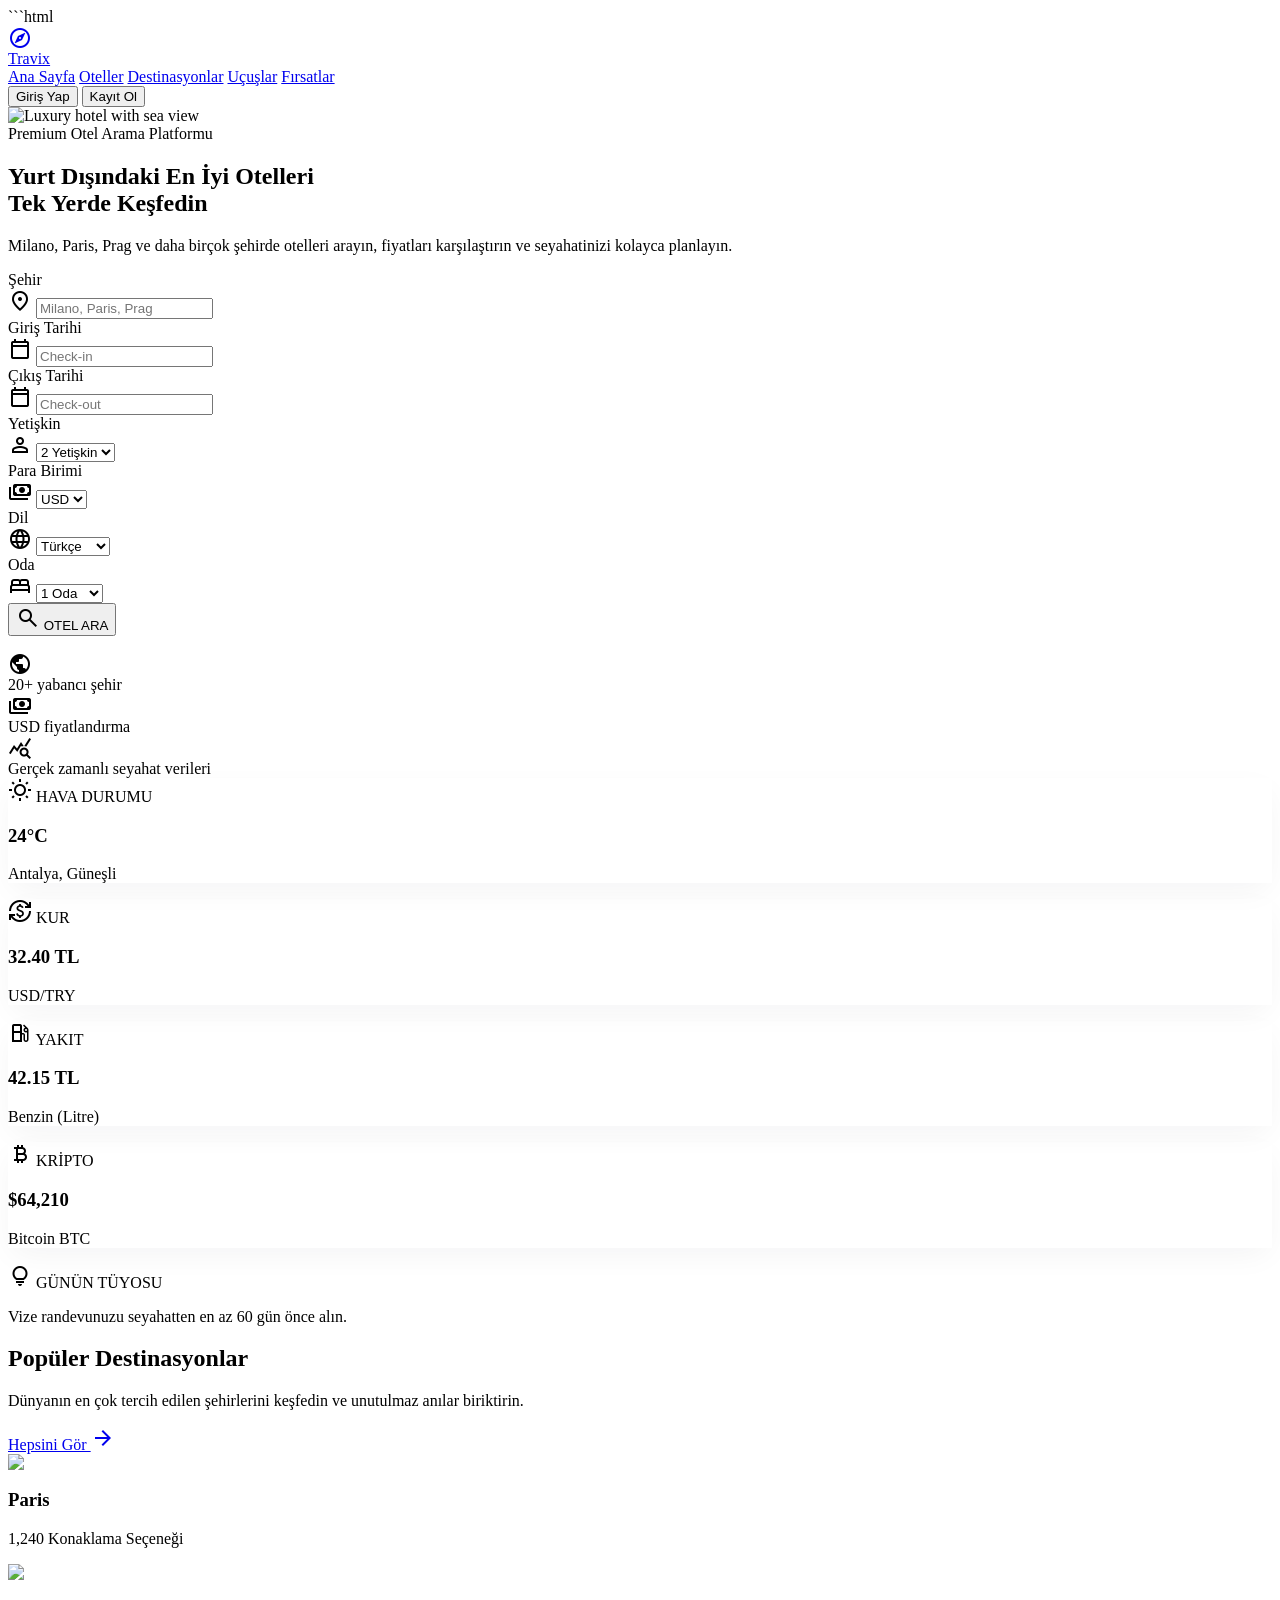
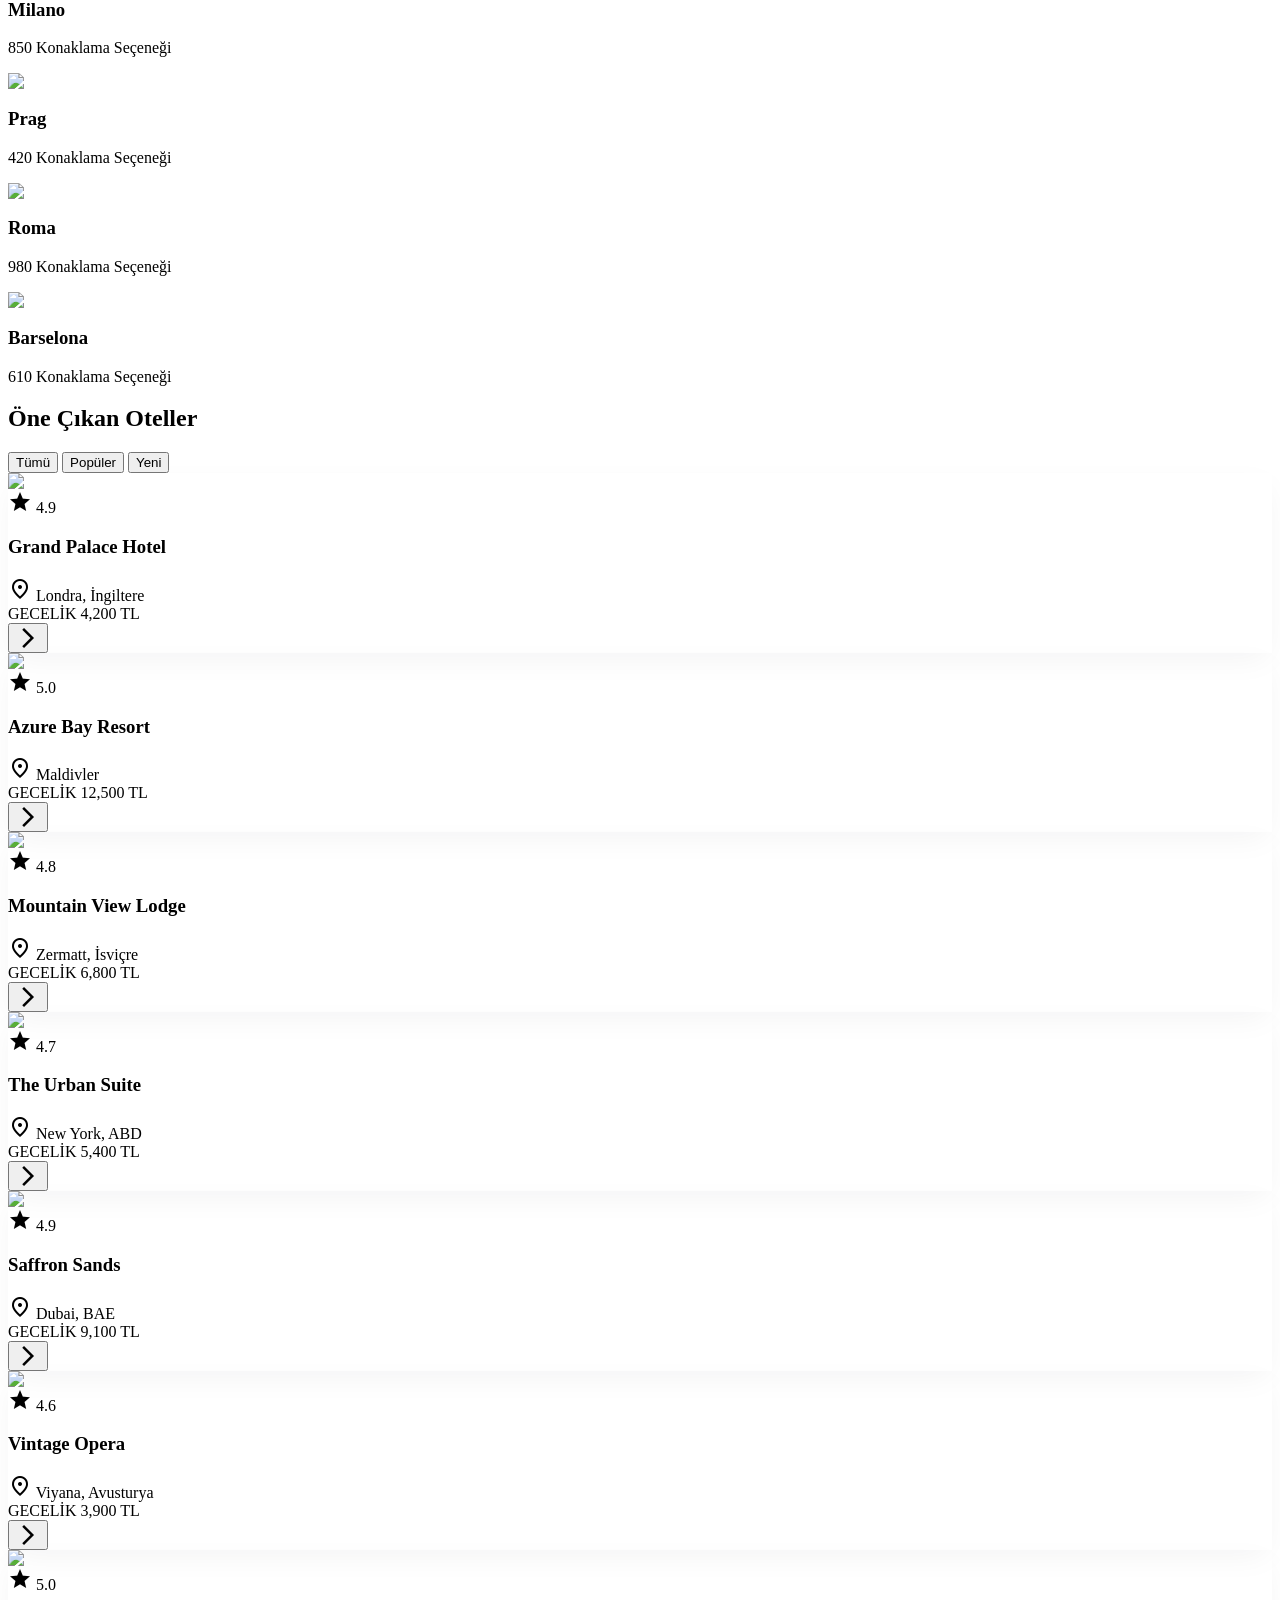
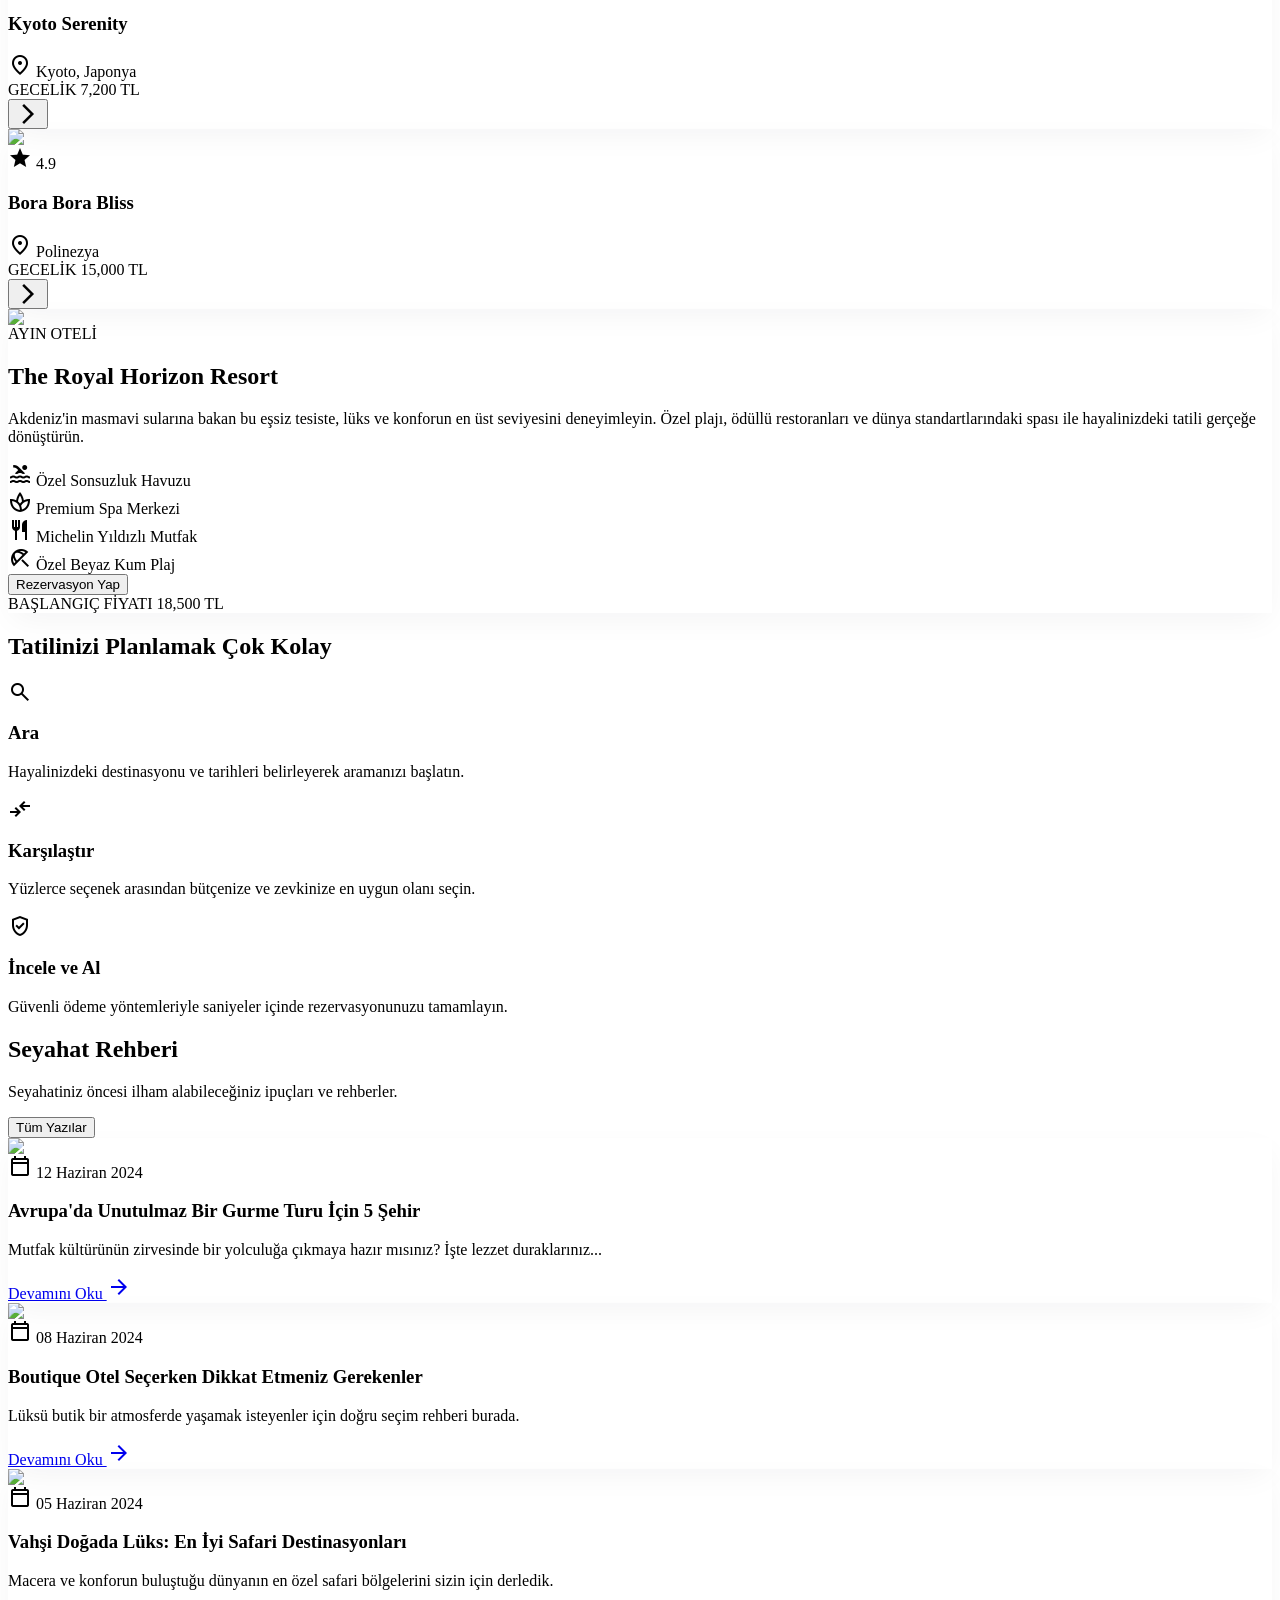
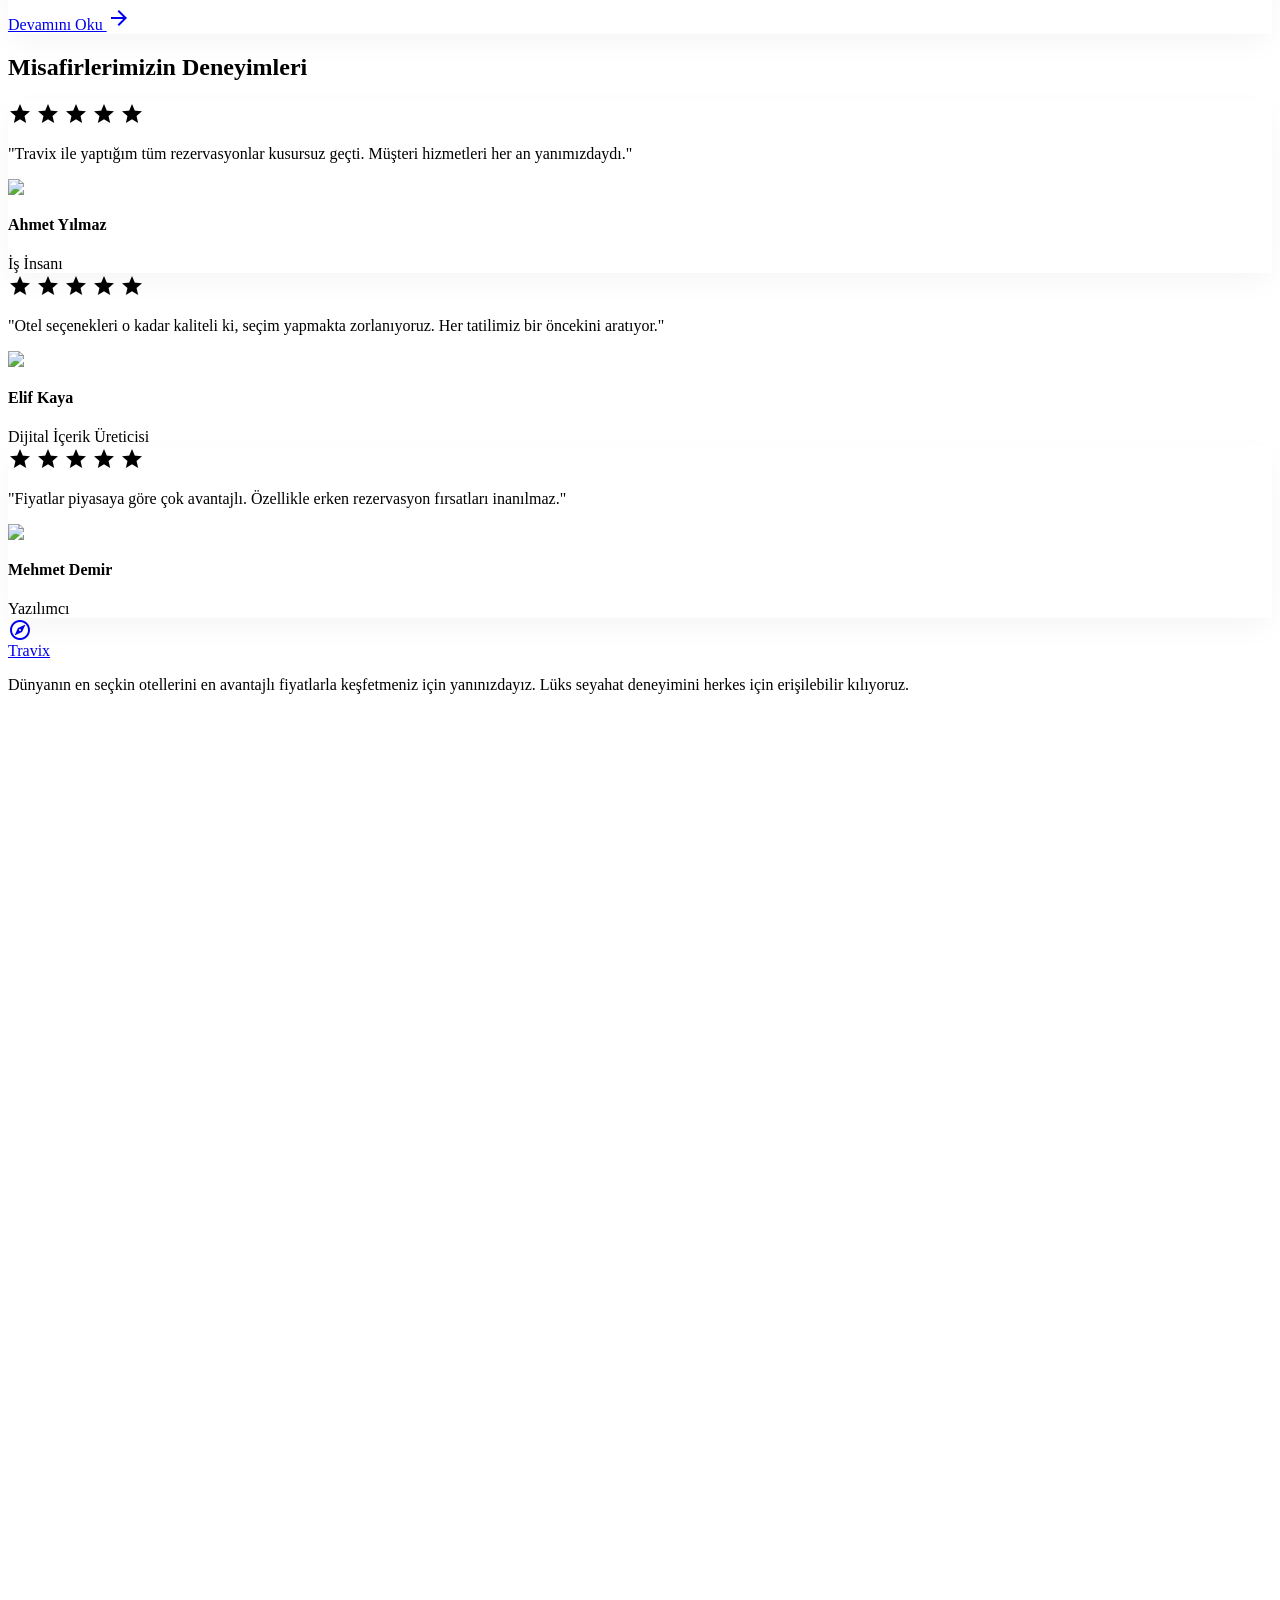
==== commit 18e73db5: "Anasayfa teması eklendi" ====
--- a/Travix/wwwroot/Thema/index.html
+++ b/Travix/wwwroot/Thema/index.html
@@ -1,220 +1,250 @@
-<!DOCTYPE html>
+<html class="scroll-smooth" lang="tr"><head></head><body class="bg-[#F8FAFC] font-body-md text-on-background">```html
 
-<html class="scroll-smooth" lang="tr"><head>
-    <meta charset="utf-8"/>
-    <meta content="width=device-width, initial-scale=1.0" name="viewport"/>
-    <title>StayFinder | Lüks Seyahat ve Otel Rezervasyonu</title>
-    <script src="https://cdn.tailwindcss.com?plugins=forms,container-queries"></script>
-    <link href="https://fonts.googleapis.com/css2?family=Inter:wght@400;600;700&amp;family=Noto+Serif:wght@500;600;700&amp;display=swap" rel="stylesheet"/>
-    <link href="https://fonts.googleapis.com/css2?family=Material+Symbols+Outlined:wght,FILL@100..700,0..1&amp;display=swap" rel="stylesheet"/>
-    <link href="https://fonts.googleapis.com/css2?family=Material+Symbols+Outlined:wght,FILL@100..700,0..1&amp;display=swap" rel="stylesheet"/>
-    <script id="tailwind-config">
-        tailwind.config = {
-            darkMode: "class",
-            theme: {
-                extend: {
-                    "colors": {
-                        "secondary-fixed-dim": "#ffb95f",
-                        "on-error": "#ffffff",
-                        "inverse-surface": "#303032",
-                        "on-secondary-container": "#684000",
-                        "tertiary-container": "#271901",
-                        "on-primary-fixed": "#131b2e",
-                        "on-error-container": "#93000a",
-                        "surface-tint": "#565e74",
-                        "on-primary-container": "#7c839b",
-                        "on-secondary": "#ffffff",
-                        "surface-container-high": "#eae7e9",
-                        "secondary-container": "#fea619",
-                        "secondary-fixed": "#ffddb8",
-                        "inverse-primary": "#bec6e0",
-                        "surface-container-lowest": "#ffffff",
-                        "on-secondary-fixed": "#2a1700",
-                        "on-tertiary-fixed-variant": "#574425",
-                        "primary-container": "#131b2e",
-                        "on-tertiary": "#ffffff",
-                        "primary-fixed": "#dae2fd",
-                        "on-tertiary-container": "#98805d",
-                        "surface-bright": "#fcf8fa",
-                        "secondary": "#855300",
-                        "on-tertiary-fixed": "#271901",
-                        "on-primary-fixed-variant": "#3f465c",
-                        "background": "#fcf8fa",
-                        "surface": "#fcf8fa",
-                        "on-surface-variant": "#45464d",
-                        "on-secondary-fixed-variant": "#653e00",
-                        "on-background": "#1b1b1d",
-                        "surface-container-low": "#f6f3f5",
-                        "primary-fixed-dim": "#bec6e0",
-                        "error": "#ba1a1a",
-                        "surface-dim": "#dcd9db",
-                        "outline-variant": "#c6c6cd",
-                        "tertiary": "#000000",
-                        "tertiary-fixed-dim": "#dec29a",
-                        "surface-container": "#f0edef",
-                        "error-container": "#ffdad6",
-                        "surface-container-highest": "#e4e2e4",
-                        "inverse-on-surface": "#f3f0f2",
-                        "tertiary-fixed": "#fcdeb5",
-                        "on-surface": "#1b1b1d",
-                        "surface-variant": "#e4e2e4",
-                        "primary": "#000000",
-                        "outline": "#76777d",
-                        "on-primary": "#ffffff"
-                    },
-                    "borderRadius": {
-                        "DEFAULT": "0.25rem",
-                        "lg": "0.5rem",
-                        "xl": "0.75rem",
-                        "full": "9999px"
-                    },
-                    "spacing": {
-                        "xl": "80px",
-                        "sm": "12px",
-                        "lg": "48px",
-                        "base": "8px",
-                        "xs": "4px",
-                        "gutter": "24px",
-                        "md": "24px",
-                        "container-max": "1280px"
-                    },
-                    "fontFamily": {
-                        "body-md": ["Inter"],
-                        "body-lg": ["Inter"],
-                        "label-bold": ["Inter"],
-                        "display-xl": ["Noto Serif"],
-                        "body-sm": ["Inter"],
-                        "headline-md": ["Noto Serif"],
-                        "headline-lg": ["Noto Serif"]
-                    }
+
+<meta charset="utf-8"/>
+<meta content="width=device-width, initial-scale=1.0" name="viewport"/>
+<title>Travix | Lüks Seyahat ve Otel Rezervasyonu</title>
+<script src="https://cdn.tailwindcss.com?plugins=forms,container-queries"></script>
+<link href="https://fonts.googleapis.com/css2?family=Inter:wght@400;500;600;700&amp;family=Noto+Serif:wght@500;600;700&amp;display=swap" rel="stylesheet"/>
+<link href="https://fonts.googleapis.com/css2?family=Material+Symbols+Outlined:wght,FILL@100..700,0..1&amp;display=swap" rel="stylesheet"/>
+<script id="tailwind-config">
+    tailwind.config = {
+        darkMode: "class",
+        theme: {
+            extend: {
+                "colors": {
+                    "secondary-fixed-dim": "#ffb95f",
+                    "on-error": "#ffffff",
+                    "inverse-surface": "#303032",
+                    "on-secondary-container": "#684000",
+                    "tertiary-container": "#271901",
+                    "on-primary-fixed": "#131b2e",
+                    "on-error-container": "#93000a",
+                    "surface-tint": "#565e74",
+                    "on-primary-container": "#7c839b",
+                    "on-secondary": "#ffffff",
+                    "surface-container-high": "#eae7e9",
+                    "secondary-container": "#fea619",
+                    "secondary-fixed": "#ffddb8",
+                    "inverse-primary": "#bec6e0",
+                    "surface-container-lowest": "#ffffff",
+                    "on-secondary-fixed": "#2a1700",
+                    "on-tertiary-fixed-variant": "#574425",
+                    "primary-container": "#131b2e",
+                    "on-tertiary": "#ffffff",
+                    "primary-fixed": "#dae2fd",
+                    "on-tertiary-container": "#98805d",
+                    "surface-bright": "#fcf8fa",
+                    "secondary": "#855300",
+                    "on-tertiary-fixed": "#271901",
+                    "on-primary-fixed-variant": "#3f465c",
+                    "background": "#F8FAFC",
+                    "surface": "#fcf8fa",
+                    "on-surface-variant": "#45464d",
+                    "on-secondary-fixed-variant": "#653e00",
+                    "on-background": "#1b1b1d",
+                    "surface-container-low": "#f6f3f5",
+                    "primary-fixed-dim": "#bec6e0",
+                    "error": "#ba1a1a",
+                    "surface-dim": "#dcd9db",
+                    "outline-variant": "#c6c6cd",
+                    "tertiary": "#000000",
+                    "tertiary-fixed-dim": "#dec29a",
+                    "surface-container": "#f0edef",
+                    "error-container": "#ffdad6",
+                    "surface-container-highest": "#e4e2e4",
+                    "inverse-on-surface": "#f3f0f2",
+                    "tertiary-fixed": "#fcdeb5",
+                    "on-surface": "#1b1b1d",
+                    "surface-variant": "#e4e2e4",
+                    "primary": "#0F172A",
+                    "outline": "#76777d",
+                    "on-primary": "#ffffff"
+                },
+                "borderRadius": {
+                    "DEFAULT": "0.25rem",
+                    "lg": "0.5rem",
+                    "xl": "0.75rem",
+                    "full": "9999px",
+                    "card": "20px"
+                },
+                "spacing": {
+                    "xl": "80px",
+                    "sm": "12px",
+                    "lg": "48px",
+                    "base": "8px",
+                    "xs": "4px",
+                    "gutter": "24px",
+                    "md": "24px",
+                    "container-max": "1280px"
+                },
+                "fontFamily": {
+                    "body-md": ["Inter"],
+                    "body-lg": ["Inter"],
+                    "label-bold": ["Inter"],
+                    "display-xl": ["Noto Serif"],
+                    "body-sm": ["Inter"],
+                    "headline-md": ["Noto Serif"],
+                    "headline-lg": ["Noto Serif"]
                 }
             }
         }
-    </script>
-    <style>
-        .glass-panel {
-            background: rgba(255, 255, 255, 0.75);
-            backdrop-filter: blur(16px);
-            border: 1px solid rgba(255, 255, 255, 0.3);
-        }
-        .hotel-card-shadow {
-            box-shadow: 0 20px 40px -10px rgba(15, 23, 42, 0.08);
-        }
-        .hero-gradient {
-            background: linear-gradient(to bottom, rgba(15, 23, 42, 0.6), rgba(15, 23, 42, 0.9));
-        }
-        .material-symbols-outlined {
-            font-variation-settings: 'FILL' 0, 'wght' 400, 'GRAD' 0, 'opsz' 24;
-        }
-    </style>
-</head>
-<body class="bg-background font-body-md text-on-background">
-<!-- 1. Header (Shared Component: TopNavBar) -->
-<header class="fixed top-0 w-full z-50 border-b border-white/20 bg-white/70 backdrop-blur-md shadow-sm">
-    <div class="max-w-7xl mx-auto px-8 flex justify-between items-center h-20">
-        <div class="text-2xl font-bold tracking-tighter text-slate-900 font-display-xl">StayFinder</div>
-        <nav class="hidden md:flex items-center space-x-8 font-noto-serif font-medium tracking-tight">
-            <a class="text-slate-900 border-b-2 border-secondary pb-1 hover:text-secondary-container transition-colors" href="#">Home</a>
-            <a class="text-slate-600 hover:text-secondary-container transition-colors" href="#">Hotels</a>
-            <a class="text-slate-600 hover:text-secondary-container transition-colors" href="#">Destinations</a>
-            <a class="text-slate-600 hover:text-secondary-container transition-colors" href="#">Blog</a>
-            <a class="text-slate-600 hover:text-secondary-container transition-colors" href="#">Contact</a>
-        </nav>
-        <div class="flex items-center space-x-4">
-            <button class="text-slate-900 font-label-bold px-4 py-2 hover:bg-slate-100 rounded-lg transition-colors">Giriş Yap</button>
-            <button class="bg-primary text-on-primary px-6 py-3 rounded-lg font-label-bold scale-95 transition-transform duration-200 hover:scale-100">Otel Ara</button>
+    }
+</script>
+<style>
+    .glass-panel {
+        background: rgba(255, 255, 255, 0.75);
+        backdrop-filter: blur(16px);
+        border: 1px solid rgba(255, 255, 255, 0.3);
+    }
+    .hotel-card-shadow {
+        box-shadow: 0 10px 30px -5px rgba(15, 23, 42, 0.05);
+    }
+    .hero-gradient {
+        background: linear-gradient(to right, rgba(0, 0, 0, 0.7) 0%, rgba(0, 0, 0, 0.4) 50%, transparent 100%);
+    }
+    .material-symbols-outlined {
+        font-variation-settings: 'FILL' 0, 'wght' 400, 'GRAD' 0, 'opsz' 24;
+    }
+</style>
+<!-- 1. Header (Updated Shared Component: TopNavBar) -->
+<header class="fixed top-0 w-full z-50 bg-white/95 backdrop-blur-md border-b border-slate-100">
+    <div class="max-w-7xl mx-auto px-6 h-20 flex items-center justify-between">
+        <div class="flex items-center gap-8">
+            <a class="flex items-center gap-2 group" href="#">
+                <div class="w-10 h-10 bg-slate-900 rounded-xl flex items-center justify-center text-white group-hover:rotate-6 transition-transform">
+                    <span class="material-symbols-outlined">explore</span>
+                </div>
+                <span class="text-2xl font-bold tracking-tight text-slate-900 font-display-xl">Travix</span>
+            </a>
+            <nav class="hidden md:flex items-center space-x-6 text-sm font-medium text-slate-600">
+                <a class="text-slate-900 font-semibold border-b-2 border-secondary pb-1 transition-colors" href="#">Ana Sayfa</a>
+                <a class="hover:text-slate-900 transition-colors" href="#">Oteller</a>
+                <a class="hover:text-slate-900 transition-colors" href="#">Destinasyonlar</a>
+                <a class="hover:text-slate-900 transition-colors" href="#">Uçuşlar</a>
+                <a class="hover:text-slate-900 transition-colors" href="#">Fırsatlar</a>
+            </nav>
+        </div>
+        <div class="flex items-center gap-4">
+            <button class="text-slate-600 font-semibold px-4 py-2 hover:bg-slate-100 rounded-lg transition-colors">Giriş Yap</button>
+            <button class="bg-slate-900 text-white px-6 py-2.5 rounded-lg font-semibold hover:bg-slate-800 transition-all shadow-md active:scale-95">Kayıt Ol</button>
         </div>
     </div>
 </header>
 <!-- 2. Hero Section -->
-<section class="relative min-h-[720px] w-full flex items-center pt-32 pb-20 overflow-hidden">
-    <!-- Background with Gradient Overlay -->
+<section class="relative min-h-[840px] w-full flex items-center pt-32 pb-24 overflow-hidden">
     <div class="absolute inset-0 z-0">
-        <img alt="Luxury hotel with sea view" class="w-full h-full object-cover" src="https://lh3.googleusercontent.com/aida-public/[base64]"/>
-        <div class="absolute inset-0 bg-gradient-to-r from-black/60 via-black/40 to-transparent"></div>
+        <img alt="Luxury hotel with sea view" class="w-full h-full object-cover" src="https://lh3.googleusercontent.com/aida-public/[base64]"/>
+        <div class="absolute inset-0 hero-gradient"></div>
     </div>
     <div class="relative z-10 max-w-7xl mx-auto px-8 w-full">
-        <div class="max-w-3xl text-left">
-            <!-- Top Tag -->
-            <span class="inline-block bg-secondary-container/90 text-white px-4 py-1.5 rounded-full text-xs font-label-bold uppercase tracking-wider mb-6 backdrop-blur-sm">
+        <div class="max-w-4xl text-left">
+<span class="inline-block bg-secondary-container text-white px-5 py-2 rounded-full text-xs font-label-bold uppercase tracking-widest mb-8 shadow-lg">
                 Premium Otel Arama Platformu
             </span>
-            <!-- Main Heading -->
-            <h1 class="font-display-xl text-white text-5xl md:text-7xl mb-6 leading-tight font-bold">
-                Yurt Dışındaki En İyi Otelleri Tek Yerde Keşfedin
+            <h1 class="font-display-xl text-white text-5xl md:text-7xl mb-8 leading-[1.1] font-bold">
+                Yurt Dışındaki En İyi Otelleri <br class="hidden md:block"/> Tek Yerde Keşfedin
             </h1>
-            <!-- Subtitle -->
-            <p class="text-body-lg text-slate-100 mb-12 max-w-2xl leading-relaxed">
+            <p class="text-body-lg text-white/90 mb-14 max-w-2xl leading-relaxed text-xl">
                 Milano, Paris, Prag ve daha birçok şehirde otelleri arayın, fiyatları karşılaştırın ve seyahatinizi kolayca planlayın.
             </p>
-            <!-- Redesigned Search Bar -->
-            <div class="w-full max-w-[1040px] bg-white rounded-[24px] shadow-lg p-6 mb-8">
-                <!-- Row 1 -->
-                <div class="grid grid-cols-1 md:grid-cols-3 gap-4 mb-4">
-                    <div class="flex items-center p-4 bg-slate-50 rounded-2xl border border-slate-100">
-                        <span class="material-symbols-outlined text-slate-400 mr-3">location_on</span>
-                        <div class="flex-1">
-                            <label class="block text-[10px] uppercase tracking-widest text-slate-500 font-bold mb-1">Nereye gidiyorsunuz?</label>
-                            <input class="w-full bg-transparent border-none p-0 text-slate-900 font-semibold focus:ring-0 placeholder:text-slate-400 text-sm" placeholder="Milano, Paris, Prag" type="text"/>
-                        </div>
-                    </div>
-                    <div class="flex items-center p-4 bg-slate-50 rounded-2xl border border-slate-100">
-                        <span class="material-symbols-outlined text-slate-400 mr-3">calendar_today</span>
-                        <div class="flex-1">
-                            <label class="block text-[10px] uppercase tracking-widest text-slate-500 font-bold mb-1">Giriş tarihi</label>
-                            <input class="w-full bg-transparent border-none p-0 text-slate-900 font-semibold focus:ring-0 placeholder:text-slate-400 text-sm" placeholder="Tarih seçin" type="text"/>
-                        </div>
-                    </div>
-                    <div class="flex items-center p-4 bg-slate-50 rounded-2xl border border-slate-100">
-                        <span class="material-symbols-outlined text-slate-400 mr-3">calendar_today</span>
-                        <div class="flex-1">
-                            <label class="block text-[10px] uppercase tracking-widest text-slate-500 font-bold mb-1">Çıkış tarihi</label>
-                            <input class="w-full bg-transparent border-none p-0 text-slate-900 font-semibold focus:ring-0 placeholder:text-slate-400 text-sm" placeholder="Tarih seçin" type="text"/>
-                        </div>
-                    </div>
-                </div>
-                <!-- Row 2 -->
-                <div class="grid grid-cols-1 sm:grid-cols-2 md:grid-cols-4 gap-4">
-                    <div class="flex items-center p-4 bg-slate-50 rounded-2xl border border-slate-100">
-                        <span class="material-symbols-outlined text-slate-400 mr-3">person</span>
-                        <div class="flex-1">
-                            <label class="block text-[10px] uppercase tracking-widest text-slate-500 font-bold mb-1">Yetişkin</label>
-                            <div class="text-slate-900 font-semibold text-sm">2 Yetişkin</div>
-                        </div>
-                    </div>
-                    <div class="flex items-center p-4 bg-slate-50 rounded-2xl border border-slate-100">
-                        <span class="material-symbols-outlined text-slate-400 mr-3">child_care</span>
-                        <div class="flex-1">
-                            <label class="block text-[10px] uppercase tracking-widest text-slate-500 font-bold mb-1">Çocuk</label>
-                            <div class="text-slate-900 font-semibold text-sm">0 Çocuk</div>
-                        </div>
-                    </div>
-                    <div class="flex items-center p-4 bg-slate-50 rounded-2xl border border-slate-100">
-                        <span class="material-symbols-outlined text-slate-400 mr-3">bed</span>
-                        <div class="flex-1">
-                            <label class="block text-[10px] uppercase tracking-widest text-slate-500 font-bold mb-1">Oda</label>
-                            <div class="text-slate-900 font-semibold text-sm">1 Oda</div>
-                        </div>
-                    </div>
-                    <button class="bg-secondary-container text-white p-4 rounded-2xl font-bold hover:bg-secondary transition-all flex items-center justify-center shadow-md h-full">
-                        <span class="material-symbols-outlined mr-2">search</span>
-                        OTEL ARA
-                    </button>
-                </div>
-            </div>
-            <!-- Trust Elements -->
-            <div class="flex flex-wrap gap-8">
-                <div class="flex items-center text-white/90">
-                    <span class="material-symbols-outlined text-secondary-container mr-2 text-xl">public</span>
-                    <span class="text-sm font-medium">20+ yabancı şehir</span>
-                </div>
-                <div class="flex items-center text-white/90">
-                    <span class="material-symbols-outlined text-secondary-container mr-2 text-xl">payments</span>
-                    <span class="text-sm font-medium">USD fiyatlandırma</span>
-                </div>
-                <div class="flex items-center text-white/90">
-                    <span class="material-symbols-outlined text-secondary-container mr-2 text-xl">query_stats</span>
-                    <span class="text-sm font-medium">Gerçek zamanlı seyahat verileri</span>
+            <div class="w-full max-w-[1120px] bg-white rounded-[24px] shadow-2xl p-8 mb-10">
+                <form class="space-y-6">
+                    <div class="grid grid-cols-1 md:grid-cols-4 gap-6">
+                        <div class="flex flex-col space-y-2">
+                            <label class="text-xs font-bold text-slate-500 uppercase tracking-widest px-1">Şehir</label>
+                            <div class="relative">
+                                <span class="material-symbols-outlined absolute left-4 top-1/2 -translate-y-1/2 text-slate-400">location_on</span>
+                                <input class="w-full pl-12 pr-4 py-4 bg-slate-50 border border-slate-100 rounded-xl focus:ring-2 focus:ring-secondary-container focus:border-transparent text-slate-900 font-semibold placeholder:text-slate-400" placeholder="Milano, Paris, Prag" type="text"/>
+                            </div>
+                        </div>
+                        <div class="flex flex-col space-y-2">
+                            <label class="text-xs font-bold text-slate-500 uppercase tracking-widest px-1">Giriş Tarihi</label>
+                            <div class="relative">
+                                <span class="material-symbols-outlined absolute left-4 top-1/2 -translate-y-1/2 text-slate-400">calendar_today</span>
+                                <input class="w-full pl-12 pr-4 py-4 bg-slate-50 border border-slate-100 rounded-xl focus:ring-2 focus:ring-secondary-container focus:border-transparent text-slate-900 font-semibold" placeholder="Check-in" type="text"/>
+                            </div>
+                        </div>
+                        <div class="flex flex-col space-y-2">
+                            <label class="text-xs font-bold text-slate-500 uppercase tracking-widest px-1">Çıkış Tarihi</label>
+                            <div class="relative">
+                                <span class="material-symbols-outlined absolute left-4 top-1/2 -translate-y-1/2 text-slate-400">calendar_today</span>
+                                <input class="w-full pl-12 pr-4 py-4 bg-slate-50 border border-slate-100 rounded-xl focus:ring-2 focus:ring-secondary-container focus:border-transparent text-slate-900 font-semibold" placeholder="Check-out" type="text"/>
+                            </div>
+                        </div>
+                        <div class="flex flex-col space-y-2">
+                            <label class="text-xs font-bold text-slate-500 uppercase tracking-widest px-1">Yetişkin</label>
+                            <div class="relative">
+                                <span class="material-symbols-outlined absolute left-4 top-1/2 -translate-y-1/2 text-slate-400">person</span>
+                                <select class="w-full pl-12 pr-4 py-4 bg-slate-50 border border-slate-100 rounded-xl focus:ring-2 focus:ring-secondary-container focus:border-transparent text-slate-900 font-semibold appearance-none">
+                                    <option>1 Yetişkin</option>
+                                    <option selected="">2 Yetişkin</option>
+                                    <option>3 Yetişkin</option>
+                                    <option>4 Yetişkin</option>
+                                </select>
+                            </div>
+                        </div>
+                    </div>
+                    <div class="grid grid-cols-1 md:grid-cols-4 gap-6 items-end">
+                        <div class="flex flex-col space-y-2">
+                            <label class="text-xs font-bold text-slate-500 uppercase tracking-widest px-1">Para Birimi</label>
+                            <div class="relative">
+                                <span class="material-symbols-outlined absolute left-4 top-1/2 -translate-y-1/2 text-slate-400">payments</span>
+                                <select class="w-full pl-12 pr-4 py-4 bg-slate-50 border border-slate-100 rounded-xl focus:ring-2 focus:ring-secondary-container focus:border-transparent text-slate-900 font-semibold appearance-none">
+                                    <option selected="">USD</option>
+                                    <option>EUR</option>
+                                    <option>TRY</option>
+                                    <option>GBP</option>
+                                </select>
+                            </div>
+                        </div>
+                        <div class="flex flex-col space-y-2">
+                            <label class="text-xs font-bold text-slate-500 uppercase tracking-widest px-1">Dil</label>
+                            <div class="relative">
+                                <span class="material-symbols-outlined absolute left-4 top-1/2 -translate-y-1/2 text-slate-400">language</span>
+                                <select class="w-full pl-12 pr-4 py-4 bg-slate-50 border border-slate-100 rounded-xl focus:ring-2 focus:ring-secondary-container focus:border-transparent text-slate-900 font-semibold appearance-none">
+                                    <option selected="">Türkçe</option>
+                                    <option>İngilizce</option>
+                                    <option>Almanca</option>
+                                </select>
+                            </div>
+                        </div>
+                        <div class="flex flex-col space-y-2">
+                            <label class="text-xs font-bold text-slate-500 uppercase tracking-widest px-1">Oda</label>
+                            <div class="relative">
+                                <span class="material-symbols-outlined absolute left-4 top-1/2 -translate-y-1/2 text-slate-400">bed</span>
+                                <select class="w-full pl-12 pr-4 py-4 bg-slate-50 border border-slate-100 rounded-xl focus:ring-2 focus:ring-secondary-container focus:border-transparent text-slate-900 font-semibold appearance-none">
+                                    <option selected="">1 Oda</option>
+                                    <option>2 Oda</option>
+                                    <option>3+ Oda</option>
+                                </select>
+                            </div>
+                        </div>
+                        <button class="w-full h-[58px] bg-secondary-container text-white rounded-xl font-bold hover:bg-secondary transition-all flex items-center justify-center shadow-lg group" type="button">
+                            <span class="material-symbols-outlined mr-2 transition-transform group-hover:scale-110">search</span>
+                            OTEL ARA
+                        </button>
+                    </div>
+                </form>
+            </div>
+            <div class="flex flex-wrap gap-12 items-center">
+                <div class="flex items-center text-white/90 group">
+                    <div class="w-10 h-10 rounded-full bg-white/10 backdrop-blur-md flex items-center justify-center mr-3 group-hover:bg-secondary-container/20 transition-colors">
+                        <span class="material-symbols-outlined text-secondary-container">public</span>
+                    </div>
+                    <span class="text-sm font-semibold tracking-wide">20+ yabancı şehir</span>
+                </div>
+                <div class="flex items-center text-white/90 group">
+                    <div class="w-10 h-10 rounded-full bg-white/10 backdrop-blur-md flex items-center justify-center mr-3 group-hover:bg-secondary-container/20 transition-colors">
+                        <span class="material-symbols-outlined text-secondary-container">payments</span>
+                    </div>
+                    <span class="text-sm font-semibold tracking-wide">USD fiyatlandırma</span>
+                </div>
+                <div class="flex items-center text-white/90 group">
+                    <div class="w-10 h-10 rounded-full bg-white/10 backdrop-blur-md flex items-center justify-center mr-3 group-hover:bg-secondary-container/20 transition-colors">
+                        <span class="material-symbols-outlined text-secondary-container">query_stats</span>
+                    </div>
+                    <span class="text-sm font-semibold tracking-wide">Gerçek zamanlı seyahat verileri</span>
                 </div>
             </div>
         </div>
@@ -223,8 +253,7 @@
 <!-- 3. Canlı Seyahat Paneli -->
 <section class="py-lg max-w-7xl mx-auto px-8">
     <div class="grid grid-cols-1 md:grid-cols-5 gap-gutter">
-        <!-- Weather -->
-        <div class="bg-white p-6 rounded-2xl hotel-card-shadow flex flex-col justify-between border border-slate-100">
+        <div class="bg-white p-6 rounded-card hotel-card-shadow flex flex-col justify-between border border-slate-100">
             <div class="flex justify-between items-start">
                 <span class="material-symbols-outlined text-secondary-container text-3xl">wb_sunny</span>
                 <span class="text-xs font-bold text-slate-400">HAVA DURUMU</span>
@@ -234,8 +263,7 @@
                 <p class="text-body-sm text-slate-600">Antalya, Güneşli</p>
             </div>
         </div>
-        <!-- Currency -->
-        <div class="bg-white p-6 rounded-2xl hotel-card-shadow flex flex-col justify-between border border-slate-100">
+        <div class="bg-white p-6 rounded-card hotel-card-shadow flex flex-col justify-between border border-slate-100">
             <div class="flex justify-between items-start">
                 <span class="material-symbols-outlined text-green-500 text-3xl">currency_exchange</span>
                 <span class="text-xs font-bold text-slate-400">KUR</span>
@@ -245,8 +273,7 @@
                 <p class="text-body-sm text-slate-600">USD/TRY</p>
             </div>
         </div>
-        <!-- Fuel -->
-        <div class="bg-white p-6 rounded-2xl hotel-card-shadow flex flex-col justify-between border border-slate-100">
+        <div class="bg-white p-6 rounded-card hotel-card-shadow flex flex-col justify-between border border-slate-100">
             <div class="flex justify-between items-start">
                 <span class="material-symbols-outlined text-red-400 text-3xl">local_gas_station</span>
                 <span class="text-xs font-bold text-slate-400">YAKIT</span>
@@ -256,8 +283,7 @@
                 <p class="text-body-sm text-slate-600">Benzin (Litre)</p>
             </div>
         </div>
-        <!-- Crypto -->
-        <div class="bg-white p-6 rounded-2xl hotel-card-shadow flex flex-col justify-between border border-slate-100">
+        <div class="bg-white p-6 rounded-card hotel-card-shadow flex flex-col justify-between border border-slate-100">
             <div class="flex justify-between items-start">
                 <span class="material-symbols-outlined text-amber-500 text-3xl" style="font-variation-settings: 'FILL' 1;">currency_bitcoin</span>
                 <span class="text-xs font-bold text-slate-400">KRİPTO</span>
@@ -267,8 +293,7 @@
                 <p class="text-body-sm text-slate-600">Bitcoin BTC</p>
             </div>
         </div>
-        <!-- Travel Tip -->
-        <div class="bg-primary text-white p-6 rounded-2xl shadow-xl flex flex-col justify-between">
+        <div class="bg-slate-900 text-white p-6 rounded-card shadow-xl flex flex-col justify-between">
             <div class="flex justify-between items-start">
                 <span class="material-symbols-outlined text-secondary-container text-3xl">lightbulb</span>
                 <span class="text-xs font-bold text-slate-400">GÜNÜN TÜYOSU</span>
@@ -277,7 +302,7 @@
         </div>
     </div>
 </section>
-<!-- 4. Popüler Destinasyonlar (Bento Grid Style) -->
+<!-- 4. Popüler Destinasyonlar -->
 <section class="py-xl max-w-7xl mx-auto px-8">
     <div class="flex justify-between items-end mb-lg">
         <div>
@@ -289,40 +314,40 @@
         </a>
     </div>
     <div class="grid grid-cols-1 md:grid-cols-3 gap-gutter h-[600px]">
-        <div class="md:col-span-2 relative rounded-3xl overflow-hidden group">
-            <img class="w-full h-full object-cover transition-transform duration-700 group-hover:scale-110" data-alt="The Eiffel Tower in Paris at dawn, surrounded by elegant Haussmann architecture and a clear blue sky. The lighting is soft and ethereal, emphasizing the city's romantic charm. A minimalist and clean visual style with high-end Parisian aesthetics." src="https://lh3.googleusercontent.com/aida-public/[base64]"/>
+        <div class="md:col-span-2 relative rounded-card overflow-hidden group">
+            <img class="w-full h-full object-cover transition-transform duration-700 group-hover:scale-110" src="https://lh3.googleusercontent.com/aida-public/[base64]"/>
             <div class="absolute inset-0 bg-gradient-to-t from-black/80 to-transparent"></div>
             <div class="absolute bottom-8 left-8 text-white">
                 <h3 class="text-headline-md font-headline-md">Paris</h3>
                 <p class="text-body-sm opacity-80">1,240 Konaklama Seçeneği</p>
             </div>
         </div>
-        <div class="relative rounded-3xl overflow-hidden group">
-            <img class="w-full h-full object-cover transition-transform duration-700 group-hover:scale-110" data-alt="Milan's Duomo di Milano square with high-fashion shoppers and classic Italian architecture. The mood is vibrant and sophisticated, reflecting European luxury. Clear daylight with sharp shadows and a clean, high-contrast aesthetic." src="https://lh3.googleusercontent.com/aida-public/[base64]"/>
+        <div class="relative rounded-card overflow-hidden group">
+            <img class="w-full h-full object-cover transition-transform duration-700 group-hover:scale-110" src="https://lh3.googleusercontent.com/aida-public/[base64]"/>
             <div class="absolute inset-0 bg-gradient-to-t from-black/80 to-transparent"></div>
             <div class="absolute bottom-8 left-8 text-white">
                 <h3 class="text-headline-md font-headline-md">Milano</h3>
                 <p class="text-body-sm opacity-80">850 Konaklama Seçeneği</p>
             </div>
         </div>
-        <div class="relative rounded-3xl overflow-hidden group">
-            <img class="w-full h-full object-cover transition-transform duration-700 group-hover:scale-110" data-alt="Scenic Prague skyline with its historic bridges over the river at dusk. The city is illuminated with warm orange streetlights against a deep twilight blue sky. A magical and historical atmosphere with a premium travel photography look." src="https://lh3.googleusercontent.com/aida-public/[base64]"/>
+        <div class="relative rounded-card overflow-hidden group">
+            <img class="w-full h-full object-cover transition-transform duration-700 group-hover:scale-110" src="https://lh3.googleusercontent.com/aida-public/[base64]"/>
             <div class="absolute inset-0 bg-gradient-to-t from-black/80 to-transparent"></div>
             <div class="absolute bottom-8 left-8 text-white">
                 <h3 class="text-headline-md font-headline-md">Prag</h3>
                 <p class="text-body-sm opacity-80">420 Konaklama Seçeneği</p>
             </div>
         </div>
-        <div class="relative rounded-3xl overflow-hidden group">
-            <img class="w-full h-full object-cover transition-transform duration-700 group-hover:scale-110" data-alt="The Colosseum in Rome during a sunny afternoon, with vintage vespas in the foreground. A bright, warm, and historical setting that captures the essence of an Italian summer. The style is professional, high-end travel journalism." src="https://lh3.googleusercontent.com/aida-public/[base64]"/>
+        <div class="relative rounded-card overflow-hidden group">
+            <img class="w-full h-full object-cover transition-transform duration-700 group-hover:scale-110" src="https://lh3.googleusercontent.com/aida-public/[base64]"/>
             <div class="absolute inset-0 bg-gradient-to-t from-black/80 to-transparent"></div>
             <div class="absolute bottom-8 left-8 text-white">
                 <h3 class="text-headline-md font-headline-md">Roma</h3>
                 <p class="text-body-sm opacity-80">980 Konaklama Seçeneği</p>
             </div>
         </div>
-        <div class="relative rounded-3xl overflow-hidden group">
-            <img class="w-full h-full object-cover transition-transform duration-700 group-hover:scale-110" data-alt="The vibrant streets of Barcelona with Sagrada Familia in the distance. The scene is full of Mediterranean light and architectural detail. Modern SaaS travel UI aesthetic with bright colors and clean lines." src="https://lh3.googleusercontent.com/aida-public/[base64]"/>
+        <div class="relative rounded-card overflow-hidden group">
+            <img class="w-full h-full object-cover transition-transform duration-700 group-hover:scale-110" src="https://lh3.googleusercontent.com/aida-public/[base64]"/>
             <div class="absolute inset-0 bg-gradient-to-t from-black/80 to-transparent"></div>
             <div class="absolute bottom-8 left-8 text-white">
                 <h3 class="text-headline-md font-headline-md">Barselona</h3>
@@ -332,18 +357,17 @@
     </div>
 </section>
 <!-- 5. Öne Çıkan Oteller -->
-<section class="py-xl bg-surface-container-low">
+<section class="py-xl bg-slate-50">
     <div class="max-w-7xl mx-auto px-8">
         <div class="text-center mb-lg">
             <h2 class="text-headline-lg font-headline-lg text-slate-900">Öne Çıkan Oteller</h2>
             <div class="flex justify-center mt-6 space-x-2">
-                <button class="px-6 py-2 rounded-full bg-primary text-white font-label-bold">Tümü</button>
-                <button class="px-6 py-2 rounded-full bg-white text-slate-600 font-label-bold hover:bg-slate-50 transition-colors">Popüler</button>
-                <button class="px-6 py-2 rounded-full bg-white text-slate-600 font-label-bold hover:bg-slate-50 transition-colors">Yeni</button>
+                <button class="px-6 py-2 rounded-full bg-slate-900 text-white font-label-bold">Tümü</button>
+                <button class="px-6 py-2 rounded-full bg-white text-slate-600 font-label-bold hover:bg-slate-100 transition-colors border border-slate-200">Popüler</button>
+                <button class="px-6 py-2 rounded-full bg-white text-slate-600 font-label-bold hover:bg-slate-100 transition-colors border border-slate-200">Yeni</button>
             </div>
         </div>
         <div class="grid grid-cols-1 md:grid-cols-4 gap-gutter">
-            <!-- Hotel Card 1-8 logic -->
             <script>
                 const hotelData = [
                     { name: "Grand Palace Hotel", location: "Londra, İngiltere", price: "4,200 TL", rating: "4.9", img: "https://images.unsplash.com/photo-1566073771259-6a8506099945?auto=format&fit=crop&q=80&w=800" },
@@ -358,51 +382,43 @@
 
                 hotelData.forEach(hotel => {
                     document.write(`
-                            <div class="bg-white rounded-2xl overflow-hidden hotel-card-shadow group border border-slate-100 flex flex-col h-full">
-                                <div class="relative h-64 overflow-hidden">
-                                    <img src="${hotel.img}" class="w-full h-full object-cover transition-transform duration-500 group-hover:scale-105" data-alt="A luxurious hotel exterior or room with a sophisticated design, warm lighting, and a serene mood. The image reflects high-end hospitality with elegant textures and a modern yet classic aesthetic. Colors are centered around navy, gold, and cream." />
-                                    <div class="absolute top-4 right-4 bg-white/90 backdrop-blur px-3 py-1 rounded-full text-xs font-bold flex items-center shadow-sm">
-                                        <span class="material-symbols-outlined text-secondary-container text-sm mr-1" style="font-variation-settings: 'FILL' 1;">star</span>
-                                        ${hotel.rating}
+                        <div class="bg-white rounded-card overflow-hidden hotel-card-shadow group border border-slate-100 flex flex-col h-full">
+                            <div class="relative h-64 overflow-hidden">
+                                <img src="${hotel.img}" class="w-full h-full object-cover transition-transform duration-500 group-hover:scale-105" />
+                                <div class="absolute top-4 right-4 bg-white/90 backdrop-blur px-3 py-1 rounded-full text-xs font-bold flex items-center shadow-sm">
+                                    <span class="material-symbols-outlined text-secondary-container text-sm mr-1" style="font-variation-settings: 'FILL' 1;">star</span>
+                                    ${hotel.rating}
+                                </div>
+                            </div>
+                            <div class="p-6 flex flex-col flex-grow">
+                                <h3 class="text-headline-md font-headline-md text-slate-900 mb-1">${hotel.name}</h3>
+                                <div class="flex items-center text-slate-500 text-body-sm mb-4">
+                                    <span class="material-symbols-outlined text-sm mr-1">location_on</span>
+                                    ${hotel.location}
+                                </div>
+                                <div class="mt-auto pt-4 border-t border-slate-100 flex justify-between items-center">
+                                    <div>
+                                        <span class="text-xs font-bold text-slate-400 block uppercase tracking-tight">GECELİK</span>
+                                        <span class="text-headline-md font-headline-md text-secondary">${hotel.price}</span>
                                     </div>
+                                    <button class="bg-slate-900 text-white p-3 rounded-xl hover:bg-slate-800 transition-colors">
+                                        <span class="material-symbols-outlined">arrow_forward_ios</span>
+                                    </button>
                                 </div>
-                                <div class="p-6 flex flex-col flex-grow">
-                                    <h3 class="text-headline-md font-headline-md text-slate-900 mb-1">${hotel.name}</h3>
-                                    <div class="flex items-center text-slate-500 text-body-sm mb-4">
-                                        <span class="material-symbols-outlined text-sm mr-1">location_on</span>
-                                        ${hotel.location}
-                                    </div>
-                                    <div class="mt-auto pt-4 border-t border-slate-100 flex justify-between items-center">
-                                        <div>
-                                            <span class="text-xs font-bold text-slate-400 block uppercase tracking-tight">GECELİK</span>
-                                            <span class="text-headline-md font-headline-md text-secondary">${hotel.price}</span>
-                                        </div>
-                                        <button class="bg-primary text-white p-3 rounded-xl hover:bg-slate-800 transition-colors">
-                                            <span class="material-symbols-outlined">arrow_forward_ios</span>
-                                        </button>
-                                    </div>
-                                </div>
-                            </div>
-                        `);
+                            </div>
+                        </div>
+                    `);
                 });
             </script>
         </div>
     </div>
 </section>
-<!-- 6. Otel Detay Önizleme (Split Section) -->
+<!-- 6. Otel Detay Önizleme -->
 <section class="py-xl max-w-7xl mx-auto px-8">
     <div class="bg-white rounded-[40px] overflow-hidden flex flex-col md:flex-row hotel-card-shadow min-h-[600px] border border-slate-100">
         <div class="md:w-1/2 relative">
-            <img class="w-full h-full object-cover" data-alt="Large-scale image of The Royal Horizon Resort highlighting its majestic architecture and stunning landscape. The lighting is dramatic, showcasing the resort's premium features against a beautiful natural backdrop. Elegant and inspiring travel photography." src="https://lh3.googleusercontent.com/aida-public/[base64]"/>
+            <img class="w-full h-full object-cover" src="https://lh3.googleusercontent.com/aida-public/[base64]"/>
             <div class="absolute inset-0 bg-black/20"></div>
-            <div class="absolute bottom-8 left-8 flex space-x-4">
-                <div class="w-20 h-20 rounded-2xl border-2 border-white overflow-hidden shadow-lg">
-                    <img class="w-full h-full object-cover" data-alt="Close up detail of a luxury hotel suite with premium bedding and elegant interior design." src="https://lh3.googleusercontent.com/aida-public/[base64]"/>
-                </div>
-                <div class="w-20 h-20 rounded-2xl border-2 border-white overflow-hidden shadow-lg">
-                    <img class="w-full h-full object-cover" data-alt="Luxury hotel spa interior with soft lighting and high-end relaxation amenities." src="https://lh3.googleusercontent.com/aida-public/[base64]"/>
-                </div>
-            </div>
         </div>
         <div class="md:w-1/2 p-lg flex flex-col justify-center">
             <span class="inline-block bg-secondary-fixed text-secondary font-label-bold px-4 py-1 rounded-full text-xs mb-6 w-fit uppercase">AYIN OTELİ</span>
@@ -429,7 +445,7 @@
                 </div>
             </div>
             <div class="flex items-center space-x-6">
-                <button class="bg-primary text-white px-10 py-5 rounded-2xl font-label-bold hover:scale-105 transition-all shadow-xl">Rezervasyon Yap</button>
+                <button class="bg-slate-900 text-white px-10 py-5 rounded-2xl font-label-bold hover:scale-105 transition-all shadow-xl">Rezervasyon Yap</button>
                 <div class="text-slate-900">
                     <span class="block text-xs font-bold text-slate-400 uppercase">BAŞLANGIÇ FİYATI</span>
                     <span class="text-headline-lg font-headline-lg">18,500 TL</span>
@@ -443,11 +459,10 @@
     <div class="max-w-7xl mx-auto px-8 text-center">
         <h2 class="text-headline-lg font-headline-lg text-slate-900 mb-lg">Tatilinizi Planlamak Çok Kolay</h2>
         <div class="grid grid-cols-1 md:grid-cols-3 gap-16 relative">
-            <!-- Connector lines for desktop -->
             <div class="hidden md:block absolute top-1/3 left-1/4 right-1/4 h-px border-t-2 border-dashed border-slate-200 -z-0"></div>
             <div class="relative z-10 flex flex-col items-center">
-                <div class="w-24 h-24 bg-surface-container-high rounded-[32px] flex items-center justify-center mb-8 shadow-inner">
-                    <span class="material-symbols-outlined text-primary text-4xl">search</span>
+                <div class="w-24 h-24 bg-slate-50 rounded-[32px] flex items-center justify-center mb-8 shadow-inner border border-slate-100">
+                    <span class="material-symbols-outlined text-slate-900 text-4xl">search</span>
                 </div>
                 <h3 class="text-headline-md font-headline-md mb-4">Ara</h3>
                 <p class="text-body-md text-slate-500">Hayalinizdeki destinasyonu ve tarihleri belirleyerek aramanızı başlatın.</p>
@@ -460,8 +475,8 @@
                 <p class="text-body-md text-slate-500">Yüzlerce seçenek arasından bütçenize ve zevkinize en uygun olanı seçin.</p>
             </div>
             <div class="relative z-10 flex flex-col items-center">
-                <div class="w-24 h-24 bg-surface-container-high rounded-[32px] flex items-center justify-center mb-8 shadow-inner">
-                    <span class="material-symbols-outlined text-primary text-4xl">verified_user</span>
+                <div class="w-24 h-24 bg-slate-50 rounded-[32px] flex items-center justify-center mb-8 shadow-inner border border-slate-100">
+                    <span class="material-symbols-outlined text-slate-900 text-4xl">verified_user</span>
                 </div>
                 <h3 class="text-headline-md font-headline-md mb-4">İncele ve Al</h3>
                 <p class="text-body-md text-slate-500">Güvenli ödeme yöntemleriyle saniyeler içinde rezervasyonunuzu tamamlayın.</p>
@@ -470,19 +485,19 @@
     </div>
 </section>
 <!-- 8. Blog -->
-<section class="py-xl bg-surface-container-low">
+<section class="py-xl bg-slate-50">
     <div class="max-w-7xl mx-auto px-8">
         <div class="flex justify-between items-end mb-lg">
             <div>
                 <h2 class="text-headline-lg font-headline-lg text-slate-900">Seyahat Rehberi</h2>
                 <p class="text-body-lg text-slate-500 mt-2">Seyahatiniz öncesi ilham alabileceğiniz ipuçları ve rehberler.</p>
             </div>
-            <button class="bg-white text-primary font-label-bold px-6 py-3 rounded-xl border border-slate-200 hover:bg-slate-50 transition-colors">Tüm Yazılar</button>
+            <button class="bg-white text-slate-900 font-label-bold px-6 py-3 rounded-xl border border-slate-200 hover:bg-slate-100 transition-colors">Tüm Yazılar</button>
         </div>
         <div class="grid grid-cols-1 md:grid-cols-3 gap-gutter">
-            <article class="bg-white rounded-3xl overflow-hidden hotel-card-shadow group">
+            <article class="bg-white rounded-card overflow-hidden hotel-card-shadow group">
                 <div class="h-64 overflow-hidden">
-                    <img class="w-full h-full object-cover transition-transform duration-700 group-hover:scale-105" data-alt="A detailed flat lay of travel essentials: a vintage camera, a physical map of Italy, high-end sunglasses, and a travel journal. The composition is clean and minimalist, set against a light background with soft, natural light." src="https://lh3.googleusercontent.com/aida-public/[base64]"/>
+                    <img class="w-full h-full object-cover transition-transform duration-700 group-hover:scale-105" src="https://lh3.googleusercontent.com/aida-public/[base64]"/>
                 </div>
                 <div class="p-8">
                     <div class="flex items-center text-xs font-bold text-secondary-container mb-4 uppercase tracking-widest">
@@ -490,12 +505,12 @@
                     </div>
                     <h3 class="text-headline-md font-headline-md mb-4 leading-tight group-hover:text-secondary-container transition-colors">Avrupa'da Unutulmaz Bir Gurme Turu İçin 5 Şehir</h3>
                     <p class="text-body-sm text-slate-500 mb-6 line-clamp-3">Mutfak kültürünün zirvesinde bir yolculuğa çıkmaya hazır mısınız? İşte lezzet duraklarınız...</p>
-                    <a class="font-label-bold text-primary flex items-center" href="#">Devamını Oku <span class="material-symbols-outlined ml-1 text-sm">arrow_forward</span></a>
+                    <a class="font-label-bold text-slate-900 flex items-center" href="#">Devamını Oku <span class="material-symbols-outlined ml-1 text-sm">arrow_forward</span></a>
                 </div>
             </article>
-            <article class="bg-white rounded-3xl overflow-hidden hotel-card-shadow group">
+            <article class="bg-white rounded-card overflow-hidden hotel-card-shadow group">
                 <div class="h-64 overflow-hidden">
-                    <img class="w-full h-full object-cover transition-transform duration-700 group-hover:scale-105" data-alt="A minimalist photograph of a luxury boutique hotel lobby in Scandinavia. The design is sleek with natural wood elements, muted grey tones, and soft lighting. A peaceful and modern high-end travel aesthetic." src="https://lh3.googleusercontent.com/aida-public/[base64]"/>
+                    <img class="w-full h-full object-cover transition-transform duration-700 group-hover:scale-105" src="https://lh3.googleusercontent.com/aida-public/[base64]"/>
                 </div>
                 <div class="p-8">
                     <div class="flex items-center text-xs font-bold text-secondary-container mb-4 uppercase tracking-widest">
@@ -503,12 +518,12 @@
                     </div>
                     <h3 class="text-headline-md font-headline-md mb-4 leading-tight group-hover:text-secondary-container transition-colors">Boutique Otel Seçerken Dikkat Etmeniz Gerekenler</h3>
                     <p class="text-body-sm text-slate-500 mb-6 line-clamp-3">Lüksü butik bir atmosferde yaşamak isteyenler için doğru seçim rehberi burada.</p>
-                    <a class="font-label-bold text-primary flex items-center" href="#">Devamını Oku <span class="material-symbols-outlined ml-1 text-sm">arrow_forward</span></a>
+                    <a class="font-label-bold text-slate-900 flex items-center" href="#">Devamını Oku <span class="material-symbols-outlined ml-1 text-sm">arrow_forward</span></a>
                 </div>
             </article>
-            <article class="bg-white rounded-3xl overflow-hidden hotel-card-shadow group">
+            <article class="bg-white rounded-card overflow-hidden hotel-card-shadow group">
                 <div class="h-64 overflow-hidden">
-                    <img class="w-full h-full object-cover transition-transform duration-700 group-hover:scale-105" data-alt="Action-packed shot of someone hiking through a lush tropical jungle with misty mountains in the background. The atmosphere is adventurous and vibrant, emphasizing nature and exploration in a high-end photography style." src="https://lh3.googleusercontent.com/aida-public/[base64]"/>
+                    <img class="w-full h-full object-cover transition-transform duration-700 group-hover:scale-105" src="https://lh3.googleusercontent.com/aida-public/[base64]"/>
                 </div>
                 <div class="p-8">
                     <div class="flex items-center text-xs font-bold text-secondary-container mb-4 uppercase tracking-widest">
@@ -516,7 +531,7 @@
                     </div>
                     <h3 class="text-headline-md font-headline-md mb-4 leading-tight group-hover:text-secondary-container transition-colors">Vahşi Doğada Lüks: En İyi Safari Destinasyonları</h3>
                     <p class="text-body-sm text-slate-500 mb-6 line-clamp-3">Macera ve konforun buluştuğu dünyanın en özel safari bölgelerini sizin için derledik.</p>
-                    <a class="font-label-bold text-primary flex items-center" href="#">Devamını Oku <span class="material-symbols-outlined ml-1 text-sm">arrow_forward</span></a>
+                    <a class="font-label-bold text-slate-900 flex items-center" href="#">Devamını Oku <span class="material-symbols-outlined ml-1 text-sm">arrow_forward</span></a>
                 </div>
             </article>
         </div>
@@ -524,12 +539,11 @@
 </section>
 <!-- 9. Kullanıcı Yorumları -->
 <section class="py-xl bg-white overflow-hidden relative">
-    <!-- Abstract background shape -->
     <div class="absolute -right-20 top-0 w-96 h-96 bg-secondary-fixed/30 rounded-full blur-3xl -z-0"></div>
     <div class="max-w-7xl mx-auto px-8 relative z-10 text-center">
         <h2 class="text-headline-lg font-headline-lg text-slate-900 mb-lg">Misafirlerimizin Deneyimleri</h2>
         <div class="grid grid-cols-1 md:grid-cols-3 gap-gutter">
-            <div class="bg-white p-10 rounded-[32px] hotel-card-shadow border border-slate-50 text-left">
+            <div class="bg-white p-10 rounded-card hotel-card-shadow border border-slate-100 text-left">
                 <div class="flex text-secondary-container mb-6">
                     <span class="material-symbols-outlined" style="font-variation-settings: 'FILL' 1;">star</span>
                     <span class="material-symbols-outlined" style="font-variation-settings: 'FILL' 1;">star</span>
@@ -537,16 +551,16 @@
                     <span class="material-symbols-outlined" style="font-variation-settings: 'FILL' 1;">star</span>
                     <span class="material-symbols-outlined" style="font-variation-settings: 'FILL' 1;">star</span>
                 </div>
-                <p class="text-body-lg text-slate-700 italic mb-10 leading-relaxed">"StayFinder ile yaptığım tüm rezervasyonlar kusursuz geçti. Müşteri hizmetleri her an yanımızdaydı."</p>
+                <p class="text-body-lg text-slate-700 italic mb-10 leading-relaxed">"Travix ile yaptığım tüm rezervasyonlar kusursuz geçti. Müşteri hizmetleri her an yanımızdaydı."</p>
                 <div class="flex items-center">
-                    <img class="w-14 h-14 rounded-full object-cover border-2 border-white shadow-md mr-4" data-alt="Portrait of a professional man in his 40s with a confident and friendly smile, set against a clean modern background." src="https://lh3.googleusercontent.com/aida-public/[base64]"/>
+                    <img class="w-14 h-14 rounded-full object-cover border-2 border-white shadow-md mr-4" src="https://lh3.googleusercontent.com/aida-public/[base64]"/>
                     <div>
                         <h4 class="font-label-bold text-slate-900">Ahmet Yılmaz</h4>
                         <span class="text-body-sm text-slate-400">İş İnsanı</span>
                     </div>
                 </div>
             </div>
-            <div class="bg-primary text-white p-10 rounded-[32px] shadow-2xl text-left scale-105 z-10">
+            <div class="bg-slate-900 text-white p-10 rounded-card shadow-2xl text-left scale-105 z-10">
                 <div class="flex text-secondary-container mb-6">
                     <span class="material-symbols-outlined" style="font-variation-settings: 'FILL' 1;">star</span>
                     <span class="material-symbols-outlined" style="font-variation-settings: 'FILL' 1;">star</span>
@@ -556,14 +570,14 @@
                 </div>
                 <p class="text-body-lg text-white/90 italic mb-10 leading-relaxed">"Otel seçenekleri o kadar kaliteli ki, seçim yapmakta zorlanıyoruz. Her tatilimiz bir öncekini aratıyor."</p>
                 <div class="flex items-center">
-                    <img class="w-14 h-14 rounded-full object-cover border-2 border-slate-700 shadow-md mr-4" data-alt="Portrait of a cheerful young woman with a warm and expressive face, styled with modern aesthetics and soft lighting." src="https://lh3.googleusercontent.com/aida-public/[base64]"/>
+                    <img class="w-14 h-14 rounded-full object-cover border-2 border-slate-700 shadow-md mr-4" src="https://lh3.googleusercontent.com/aida-public/[base64]"/>
                     <div>
                         <h4 class="font-label-bold">Elif Kaya</h4>
                         <span class="text-body-sm text-slate-400">Dijital İçerik Üreticisi</span>
                     </div>
                 </div>
             </div>
-            <div class="bg-white p-10 rounded-[32px] hotel-card-shadow border border-slate-50 text-left">
+            <div class="bg-white p-10 rounded-card hotel-card-shadow border border-slate-100 text-left">
                 <div class="flex text-secondary-container mb-6">
                     <span class="material-symbols-outlined" style="font-variation-settings: 'FILL' 1;">star</span>
                     <span class="material-symbols-outlined" style="font-variation-settings: 'FILL' 1;">star</span>
@@ -573,7 +587,7 @@
                 </div>
                 <p class="text-body-lg text-slate-700 italic mb-10 leading-relaxed">"Fiyatlar piyasaya göre çok avantajlı. Özellikle erken rezervasyon fırsatları inanılmaz."</p>
                 <div class="flex items-center">
-                    <img class="w-14 h-14 rounded-full object-cover border-2 border-white shadow-md mr-4" data-alt="Portrait of a sophisticated man with a friendly demeanor, wearing a high-quality navy blue polo, set in a bright outdoor light." src="https://lh3.googleusercontent.com/aida-public/[base64]"/>
+                    <img class="w-14 h-14 rounded-full object-cover border-2 border-white shadow-md mr-4" src="https://lh3.googleusercontent.com/aida-public/[base64]"/>
                     <div>
                         <h4 class="font-label-bold text-slate-900">Mehmet Demir</h4>
                         <span class="text-body-sm text-slate-400">Yazılımcı</span>
@@ -583,72 +597,20 @@
         </div>
     </div>
 </section>
-<!-- 10. CTA / Newsletter -->
-<section class="py-xl px-8">
-    <div class="max-w-7xl mx-auto bg-slate-900 rounded-[48px] overflow-hidden relative">
-        <div class="absolute inset-0 opacity-20">
-            <img class="w-full h-full object-cover grayscale" data-alt="A wide cinematic landscape of a desert road at sunset, symbolizing travel and discovery. The lighting is low and moody, creating a sense of adventure and exclusivity within the background of the newsletter section." src="https://lh3.googleusercontent.com/aida-public/[base64]"/>
-        </div>
-        <div class="relative z-10 p-lg md:p-xl flex flex-col items-center text-center">
-            <h2 class="text-display-xl font-display-xl text-white mb-6">Özel Fırsatları Kaçırmayın</h2>
-            <p class="text-body-lg text-slate-300 max-w-2xl mb-12">Haftalık bültenimize abone olun, gizli indirimlerden ve en yeni seyahat rehberlerinden ilk siz haberdar olun.</p>
-            <form class="w-full max-w-md flex flex-col md:flex-row gap-4">
-                <input class="flex-grow bg-white/10 border border-white/20 rounded-2xl px-6 py-4 text-white placeholder:text-slate-400 focus:outline-none focus:ring-2 focus:ring-secondary-container backdrop-blur-md" placeholder="E-posta adresiniz" type="email"/>
-                <button class="bg-secondary-container text-white px-10 py-4 rounded-2xl font-label-bold hover:bg-secondary transition-all shadow-xl">Abone Ol</button>
-            </form>
-            <p class="mt-8 text-xs text-slate-500">Dilediğiniz zaman üyeliğinizi sonlandırabilirsiniz. <a class="underline" href="#">Gizlilik Politikamız</a></p>
-        </div>
-    </div>
-</section>
-<!-- 11. Footer (Shared Component: Footer) -->
-<footer class="bg-slate-950 dark:bg-black w-full pt-16 pb-8">
-    <div class="max-w-7xl mx-auto px-8 grid grid-cols-1 md:grid-cols-4 gap-12 border-b border-slate-800 pb-16">
-        <div class="col-span-1 md:col-span-1">
-            <div class="text-xl font-bold text-amber-500 mb-6">StayFinder</div>
-            <p class="text-slate-400 text-sm leading-relaxed mb-6">
-                Dünyanın en seçkin otellerini sizin için bir araya getiriyoruz. Lüks, konfor ve güvenin adresi StayFinder.
-            </p>
-            <div class="flex space-x-4">
-                <a class="w-10 h-10 rounded-full bg-slate-900 flex items-center justify-center text-white hover:bg-secondary-container transition-colors" href="#"><span class="material-symbols-outlined text-sm">social_leaderboard</span></a>
-                <a class="w-10 h-10 rounded-full bg-slate-900 flex items-center justify-center text-white hover:bg-secondary-container transition-colors" href="#"><span class="material-symbols-outlined text-sm">camera_alt</span></a>
-                <a class="w-10 h-10 rounded-full bg-slate-900 flex items-center justify-center text-white hover:bg-secondary-container transition-colors" href="#"><span class="material-symbols-outlined text-sm">alternate_email</span></a>
-            </div>
-        </div>
-        <div>
-            <h4 class="text-white font-label-bold mb-6">Kurumsal</h4>
-            <ul class="space-y-4">
-                <li><a class="text-slate-400 text-sm hover:text-white transition-colors" href="#">Hakkımızda</a></li>
-                <li><a class="text-slate-400 text-sm hover:text-white transition-colors" href="#">Kariyer</a></li>
-                <li><a class="text-slate-400 text-sm hover:text-white transition-colors" href="#">İş Ortaklığı</a></li>
-                <li><a class="text-slate-400 text-sm hover:text-white transition-colors" href="#">Affiliate Program</a></li>
-            </ul>
-        </div>
-        <div>
-            <h4 class="text-white font-label-bold mb-6">Destek</h4>
-            <ul class="space-y-4">
-                <li><a class="text-slate-400 text-sm hover:text-white transition-colors" href="#">Yardım Merkezi</a></li>
-                <li><a class="text-slate-400 text-sm hover:text-white transition-colors" href="#">İptal Koşulları</a></li>
-                <li><a class="text-slate-400 text-sm hover:text-white transition-colors" href="#">Travel Insurance</a></li>
-                <li><a class="text-slate-400 text-sm hover:text-white transition-colors" href="#">İletişim</a></li>
-            </ul>
-        </div>
-        <div>
-            <h4 class="text-white font-label-bold mb-6">Hizmetler</h4>
-            <ul class="space-y-4">
-                <li><a class="text-slate-400 text-sm hover:text-white transition-colors" href="#">Otel Rezervasyonu</a></li>
-                <li><a class="text-slate-400 text-sm hover:text-white transition-colors" href="#">Villa Kiralama</a></li>
-                <li><a class="text-slate-400 text-sm hover:text-white transition-colors" href="#">VIP Transfer</a></li>
-                <li><a class="text-slate-400 text-sm hover:text-white transition-colors" href="#">Uçak Bileti</a></li>
-            </ul>
-        </div>
-    </div>
-    <div class="max-w-7xl mx-auto px-8 pt-8 flex flex-col md:flex-row justify-between items-center text-slate-500 text-sm font-noto-serif">
-        <div class="mb-4 md:mb-0">© 2024 StayFinder Luxury Travel. All rights reserved.</div>
-        <div class="flex space-x-6">
-            <a class="hover:text-white transition-colors" href="#">Privacy Policy</a>
-            <a class="hover:text-white transition-colors" href="#">Terms of Service</a>
-            <a class="hover:text-white transition-colors" href="#">Sitemap</a>
-        </div>
-    </div>
-</footer>
-</body></html>+<!-- 10. Footer (Updated Shared Component) -->
+<footer class="bg-[#0F172A] text-slate-400 py-16">
+    <div class="max-w-7xl mx-auto px-8">
+        <div class="grid grid-cols-1 md:grid-cols-4 gap-12 mb-16">
+            <div class="col-span-1 md:col-span-1">
+                <a class="flex items-center gap-2 mb-6" href="#">
+                    <div class="w-10 h-10 bg-white rounded-xl flex items-center justify-center text-[#0F172A]">
+                        <span class="material-symbols-outlined">explore</span>
+                    </div>
+                    <span class="text-2xl font-bold tracking-tight text-white font-display-xl">Travix</span>
+                </a>
+                <p class="text-sm leading-relaxed mb-6">
+                    Dünyanın en seçkin otellerini en avantajlı fiyatlarla keşfetmeniz için yanınızdayız. Lüks seyahat deneyimini herkes için erişilebilir kılıyoruz.
+                </p>
+                <div class="flex gap-4">
+                    <a class="w-10 h-10 rounded-full bg-slate-800 flex items-center justify-center hover:bg-secondary-container hover:text-white transition-colors" href="#">
+                        <svg class="w-5 h-5 fill-current" viewbox="0 0 24 24"></svg></a></div></div></div></div></footer></body></html>
